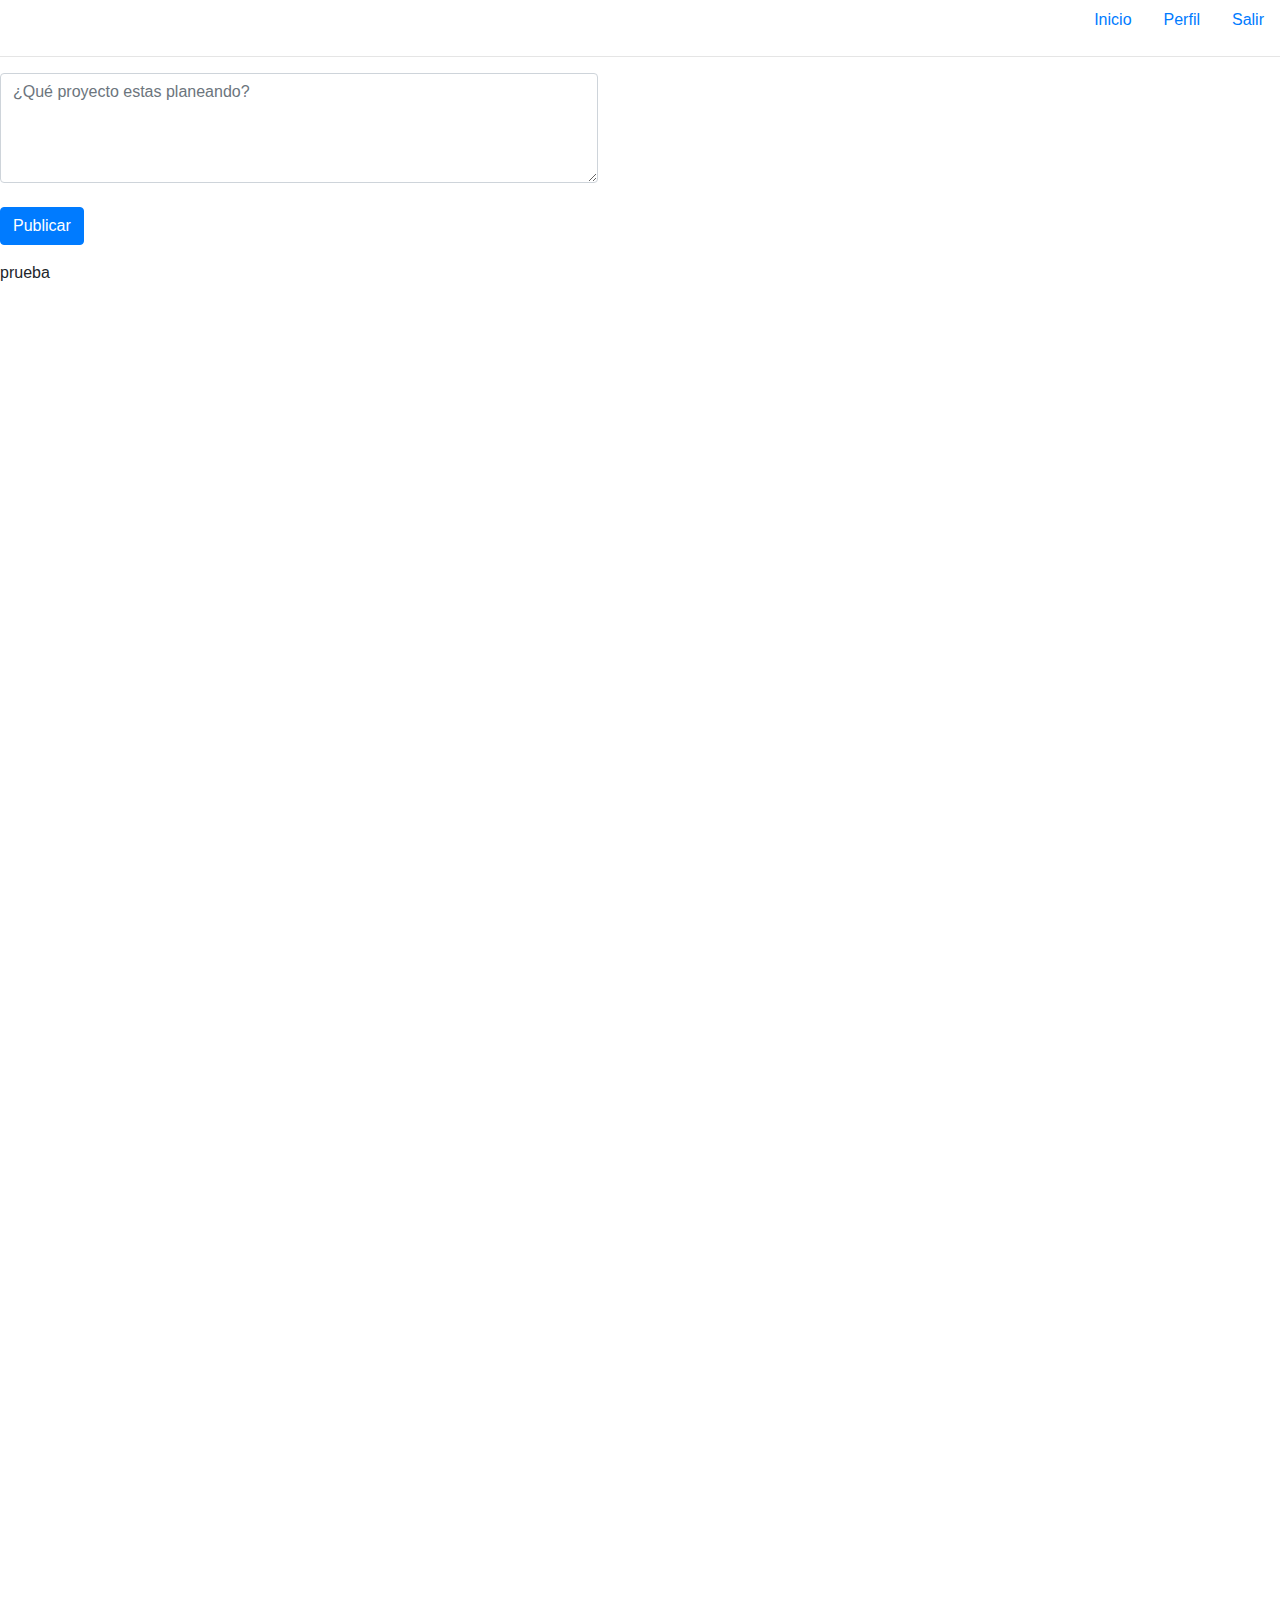
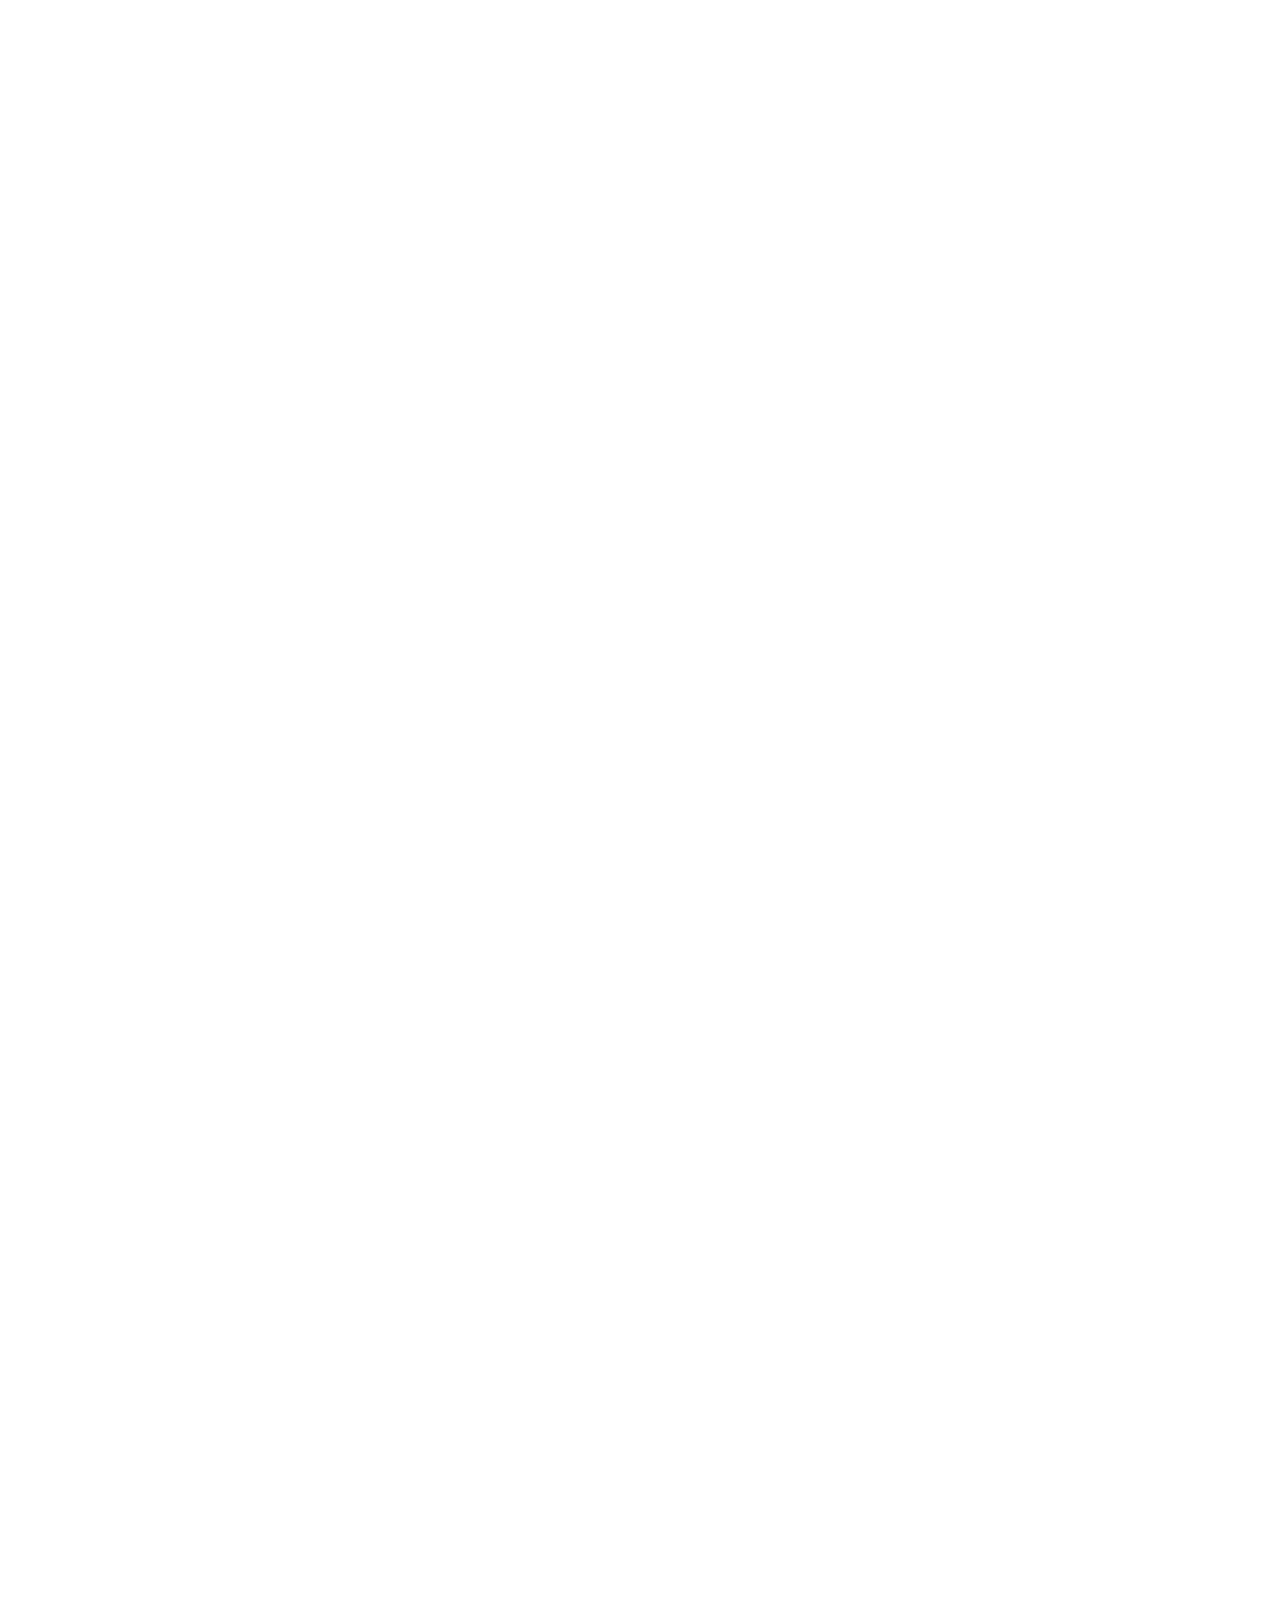
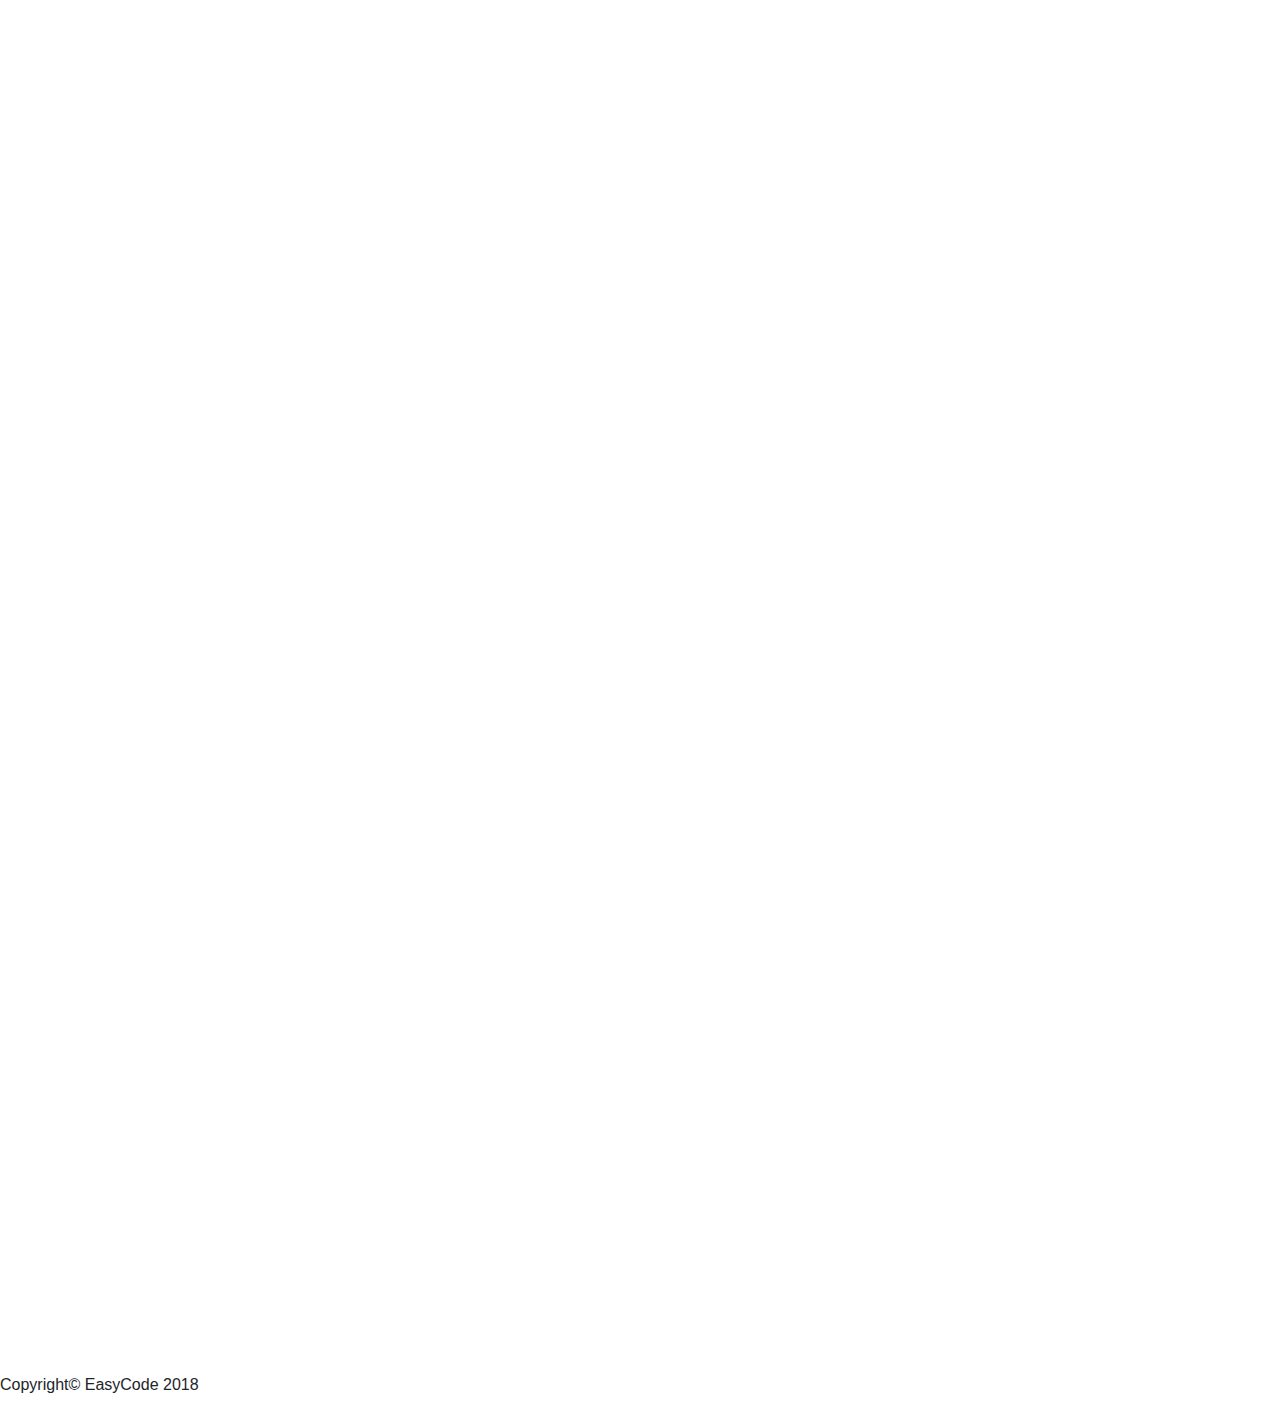
==== index.html @ a42682b4 "Se grego texto a seccion de subir fotos" ====
<html lang="en">
<head>
    <meta charset="UTF-8">
    <meta name="viewport" content="width=device-width, initial-scale=1.0">
    <meta http-equiv="X-UA-Compatible" content="ie=edge">
    <title>Easy Code</title>
    <link rel="stylesheet" href="https://use.fontawesome.com/releases/v5.1.0/css/all.css" integrity="sha384-lKuwvrZot6UHsBSfcMvOkWwlCMgc0TaWr+30HWe3a4ltaBwTZhyTEggF5tJv8tbt" crossorigin="anonymous">
    <link href="https://afeld.github.io/emoji-css/emoji.css" rel="stylesheet">
    <link rel="stylesheet" href="css/assets/bootstrap.min.css">
    <link rel="stylesheet" href="css/main.css">
</head>
<body>
    <!--Header - Navigation-->
    <header id="nav-header">
        <nav id="nav-bar">
            <ul class="nav justify-content-end">
                <li class="nav-item">
                    <a id="news-feed" class="nav-link active" href="#">Inicio</a>
                </li>
                <li class="nav-item">
                    <a id="profile" class="nav-link" href="#">Perfil</a>
                </li>
                <li class="nav-item">
                    <a class="nav-link" href="#">Salir</a>
                </li>
            </ul>
        </nav>
        <hr>
    </header>
    <!--Left Section-->
    <div class="container-fluid">
        <section id="left-section" class="row">
            <div class="list-group">
                <a href="#" class="list-group-item list-group-item-action active">Información</a>
                <a href="#" class="list-group-item list-group-item-action">Dapibus ac facilisis in</a>
                <a href="#" class="list-group-item list-group-item-action">Morbi leo risus</a>
                <a href="#" class="list-group-item list-group-item-action">Porta ac consectetur ac</a>
                <a href="#" class="list-group-item list-group-item-action disabled">Vestibulum at eros</a>
            </div>
        </section>
        <section id="profile-section" class="profile-info">
            <div class="profile-info">
                <img class="sofia-picture-profile" src="assets/images/chica1.png" alt="profile-section-picture">
                <h1>Sofia</h1>
                <div class="profile-info-user">
                    <!--SE VA A MODAFICAR - ACTUALIZAR ESTA INFORMACIÓN-->
                    <h5>Empresa:</h5>
                    <h5>Lenguajes de programación:</h5>
                </div>
            </div>
            <div id="following" class="container-following">
                <h3>Siguiendo</h3>
            </div>
            <div class="linkedin">
                <!--AQUI VA LA INFO ADICIONAL DE REDES SOCIALES-->
            </div>
            <div class="github">
                <!--AQUI VA LA INFO ADICIONAL DE REDES SOCIALES-->
            </div>
        </section>
    </div>
    <!--Rigth Section-->
    <div class="container-fluid">
        <section id="rigth-section" class="row">
            <div class="list-group">
                <a href="#" class="list-group-item list-group-item-action flex-column align-items-start active">
                    <div class="d-flex w-100 justify-content-between">
                        <h5 class="mb-1">A quién seguir</h5>
                    </div>
                </a>
                <a href="#" class="list-group-item list-group-item-action flex-column align-items-start">
                    <div class="d-flex w-100 justify-content-between">
                        <img class="profile follow-people" src="assets/images/lab-logo.png" alt="laboratoria-logo">
                        <h5 id="follow4" class="mb-1">Laboratoria</h5>
                        <small class="text-muted"><i class="conected fas fa-circle"></i></small>
                    </div>
                    <button id="btn-follow4" type="button" class="btn btn-primary btn-sm">Seguir</button>
                </a>
                <a id="container-follow1" href="#" class="list-group-item list-group-item-action flex-column align-items-start">
                    <div class="d-flex w-100 justify-content-between">
                        <img id="imgFollow1" class="profile follow-people" src="assets/images/ada.jpg" alt="ada-picture">
                        <h5 id="follow1" class="mb-1">Adalu Ramirez</h5>
                        <small class="text-muted"><i class="absent fas fa-circle"></i></small>
                    </div>
                    <button id="btn-follow1" type="button" class="btn btn-primary btn-sm">Seguir</button>
                </a>
                <a href="#" class="list-group-item list-group-item-action flex-column align-items-start">
                    <div class="d-flex w-100 justify-content-between">
                        <img class="profile follow-people" src="assets/images/luly.jpg" alt="luly-picture">
                        <h5 id="follow2" class="mb-1">Luly Atilano</h5>
                        <small class="text-muted"><i class="disconnected fas fa-circle"></i></small>
                    </div>
                    <button id="btn-follow2" type="button" class="btn btn-primary btn-sm">Seguir</button>
                </a>
                <a href="#" class="list-group-item list-group-item-action flex-column align-items-start">
                    <div class="d-flex w-100 justify-content-between">
                        <img class="profile follow-people" src="assets/images/lillys.jpg" alt="lillys-picture">
                        <h5 id="follow3" class="mb-1">Lillys Hernández</h5>
                        <small class="text-muted"><i class="conected fas fa-circle"></i></small>
                    </div>
                    <button id="btn-follow3" type="button" class="btn btn-primary btn-sm">Seguir</button>
                </a>
                <a href="#" class="list-group-item list-group-item-action flex-column align-items-start">
                    <div class="d-flex w-100 justify-content-between">
                        <img class="profile follow-people" src="assets/images/levhita-arias.png" alt="levitha-picture">
                        <h5 id="follow5" class="mb-1">Levhita Arias</h5>
                        <small class="text-muted"><i class="conected fas fa-circle"></i></small>
                    </div>
                    <button id="btn-follow5" type="button" class="btn btn-primary btn-sm">Seguir</button>
                </a>
            </div>
        </section>
    </div>
    <!--Main Section-->
    <div class="container-fluid">
        <main id="main-container" class="row">
            <section id="profile-section-content" class="profile-info">
                <div class="space-posts">
                    <form>
                        <div class="form-group">
                            <textarea class="form-control exampleFormControlTextarea" rows="4" cols="60" placeholder="¿Qué proyecto estas planeando?"></textarea>
                            <br>
                            <button id="publish2" type="button" class="btn btn-primary">Publicar</button>
                        </div>
                    </form>
                    <div id="download-picture">
                        <!--AQUI VA LA INFO DE CARGAR-PUBLICAR LA FOTO-->
                        <p>prueba</p>
                    </div>
                </div>
            </section>
            <section id="newsfeed-section" class="newsfeed-info">
                <!--Topics buttons-->
                <div class="topics">
                    <button type="button" class="btn btn-outline-primary">HTML</button>
                    <button type="button" class="btn btn-outline-secondary">CSS</button>
                    <button type="button" class="btn btn-outline-success">REACT</button>
                    <button type="button" class="btn btn-outline-warning">JAVASCRIPT</button>
                    <button type="button" class="btn btn-outline-info">JQUERY</button>
                    <button type="button" class="btn btn-outline-danger">MORE+</button>
                </div>
                <br>
                <form>
                    <div class="form-group">
                        <textarea class="form-control exampleFormControlTextarea" rows="4" cols="60" placeholder="¿Qué proyecto estas planeando?"></textarea>
                        <br>
                        <button id="publish" type="button" class="btn btn-primary" >Publicar</button>
                    </div>
                </form>
                <!--Posts Section--><!--
                <div class="card">
                    <div class="card-body">
                        <p>Text</p>
                        <a href="#"><i class="fas fa-heart"></i></a>
                        <a href="#"><i class="far fa-trash-alt"></i></a>
                    </div>
                </div>-->
                <div id="postLaboratoria2" class="card">
                    <div class="card-body">
                        <h4><img class="profile follow-people" src="assets/images/lab-logo.png" alt="laboratoria-logo">Laboratoria</h4>
                        <p>We’re proud to launch our JavaScript Fellowship Program. An amazing opportunity for javascript engineers who want to improve the world. Come join our team in Latin America. Please help us spread the word! <a href="http://laboratoria.la/trabaja-con-nosotros/articulo/javascript-fellowship-program-laboratoria" target="_blank">https://goo.gl/KDih4j</a></p>
                        <img class="lab-picture" src="assets/images/lab1.png" alt="lab-image">
                        <a href="https://github.com/Laboratoria" target="_blank"><i class="fab fa-github"></i></a>
                        <a href="#"><i class="fas fa-heart"></i></a>
                        <button type="button" class="btn btn-outline-primary btn-sm">Comentar</button>
                    </div>
                </div>
                <div id="postAda" class="card">
                    <div class="card-body">
                        <h4><img id="imgFollow1" class="profile follow-people" src="assets/images/ada.jpg" alt="ada-picture">Adalu Ramirez</h4>
                        <p>Estoy aprendiendo sobre Python, ¿alguna recomendación?<i class="em em-thinking_face"></i></p>
                        <a href="https://github.com/adaramirez" target="_blank"><i class="fab fa-github"></i></a>
                        <a href="#"><i class="fas fa-heart"></i></a>
                        <button type="button" class="btn btn-outline-primary btn-sm">Comentar</button>
                    </div>
                </div>
                <div id="postLaboratoria" class="card">
                    <div class="card-body">
                        <h4><img class="profile follow-people" src="assets/images/lab-logo.png" alt="laboratoria-logo">Laboratoria</h4>
                        <p>¿Por qué aprender a programar?<i class="em em-grinning_face_with_star_eyes"></i></p>
                        <iframe width="100%" height="315" src="https://www.youtube.com/embed/VKo_lyvsZLg" frameborder="0" allow="autoplay; encrypted-media" allowfullscreen></iframe>
                        <a href="https://github.com/Laboratoria" target="_blank"><i class="fab fa-github"></i></a>
                        <a href="#"><i class="fas fa-heart"></i></a>
                        <button type="button" class="btn btn-outline-primary btn-sm">Comentar</button>
                    </div>
                </div>
                <div id="postLevitha" class="card">
                    <div class="card-body">
                        <h4><img class="profile follow-people" src="assets/images/levhita-arias.png" alt="levitha-picture">Levhita Arias</h4>
                        <img class="pic-meme" src="assets/images/meme.jpeg" alt="meme">
                        <a href="https://github.com/levhita" target="_blank"><i class="fab fa-github"></i></a>
                        <a href="#"><i class="fas fa-heart"></i></a>
                        <button type="button" class="btn btn-outline-primary btn-sm">Comentar</button>
                    </div>
                </div>
            </section>
        </main>
    </div>
    <!--Footer-->
    <div class="container-fluid">
        <footer id="footer-container" class="row">
            <p class="copyright">Copyright© EasyCode 2018</p>
        </footer>
    </div>
    <!-- jQuery first, then Popper.js, then Bootstrap JS -->
    <script src="https://code.jquery.com/jquery-3.3.1.slim.min.js" integrity="sha384-q8i/X+965DzO0rT7abK41JStQIAqVgRVzpbzo5smXKp4YfRvH+8abtTE1Pi6jizo"
        crossorigin="anonymous"></script>
    <script src="js/assets/bootstrap.min.js"></script>
    <script src="js/app.js"></script>
</body>
</html>
---- css/main.css ----
/*General*/

body {

}

i {
    padding: 10px;
}



/*Navigation*/

/*Left Section*/

#left-section {
    float: left;
    width: 25%;
    display: none;
}

/*Right Section*/

#rigth-section {
    float: right;
    width: 25%;
    display: none;
}

i.conected {
    color: #3BE953;
}

i.absent {
    color: #E9E63B;
}

i.disconnected {
    color: #B8B8B3;
}

i.confirm-conected {
    color: #E9E63B;
}


/*Main Section*/

#main-container {
    height: 500vh;
}

img.profile {
    width: 50px;
    height: 50px;
    padding: 5px;
    border-radius: 50%;
}

/*Profile Section*/

#profile-section {
    display: none;
}

/*News Feed Section*/

#newsfeed-section {
    display: none;
    margin-left: 5%;
}

#postAda {
    display: none;
}

#postLaboratoria {
    display: none;
}

#postLevitha {
    display: none;
}

img.pic-meme {
    height: 430px;
    width: 100%;
}

/*Footer*/
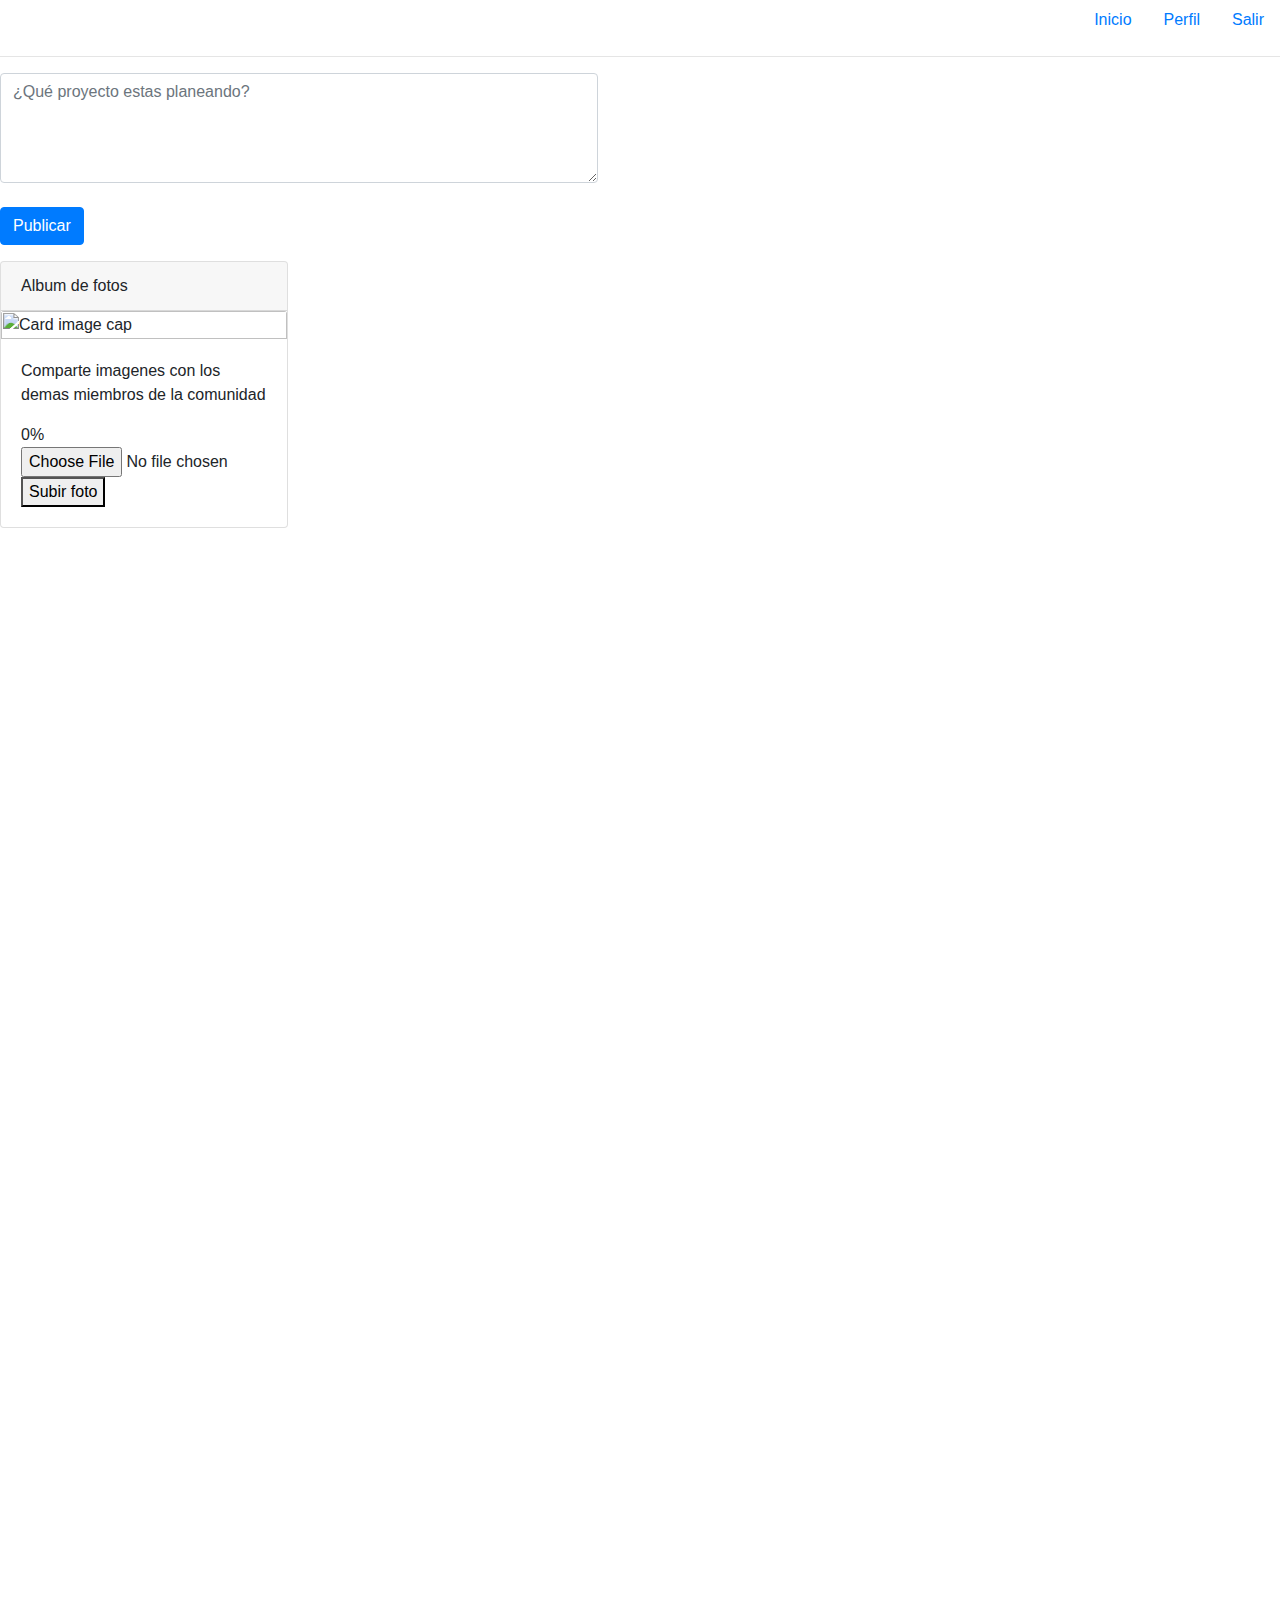
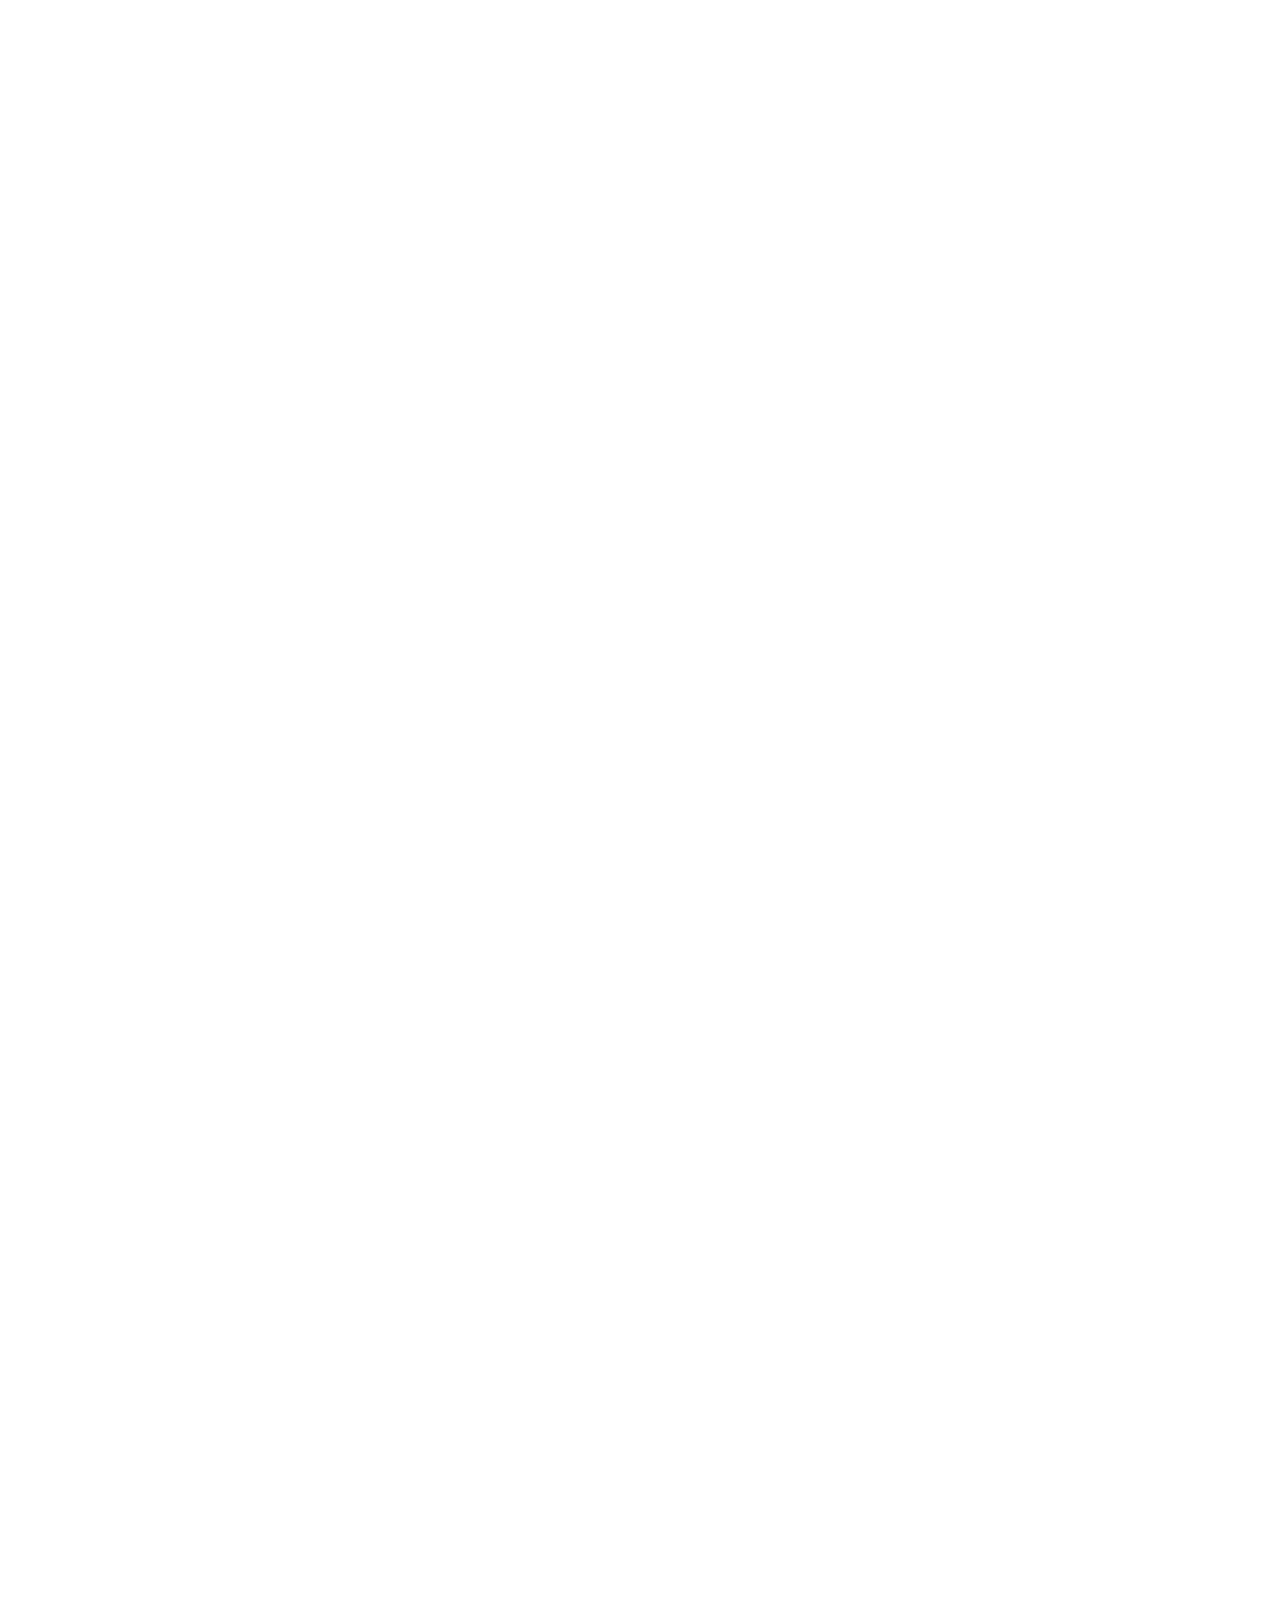
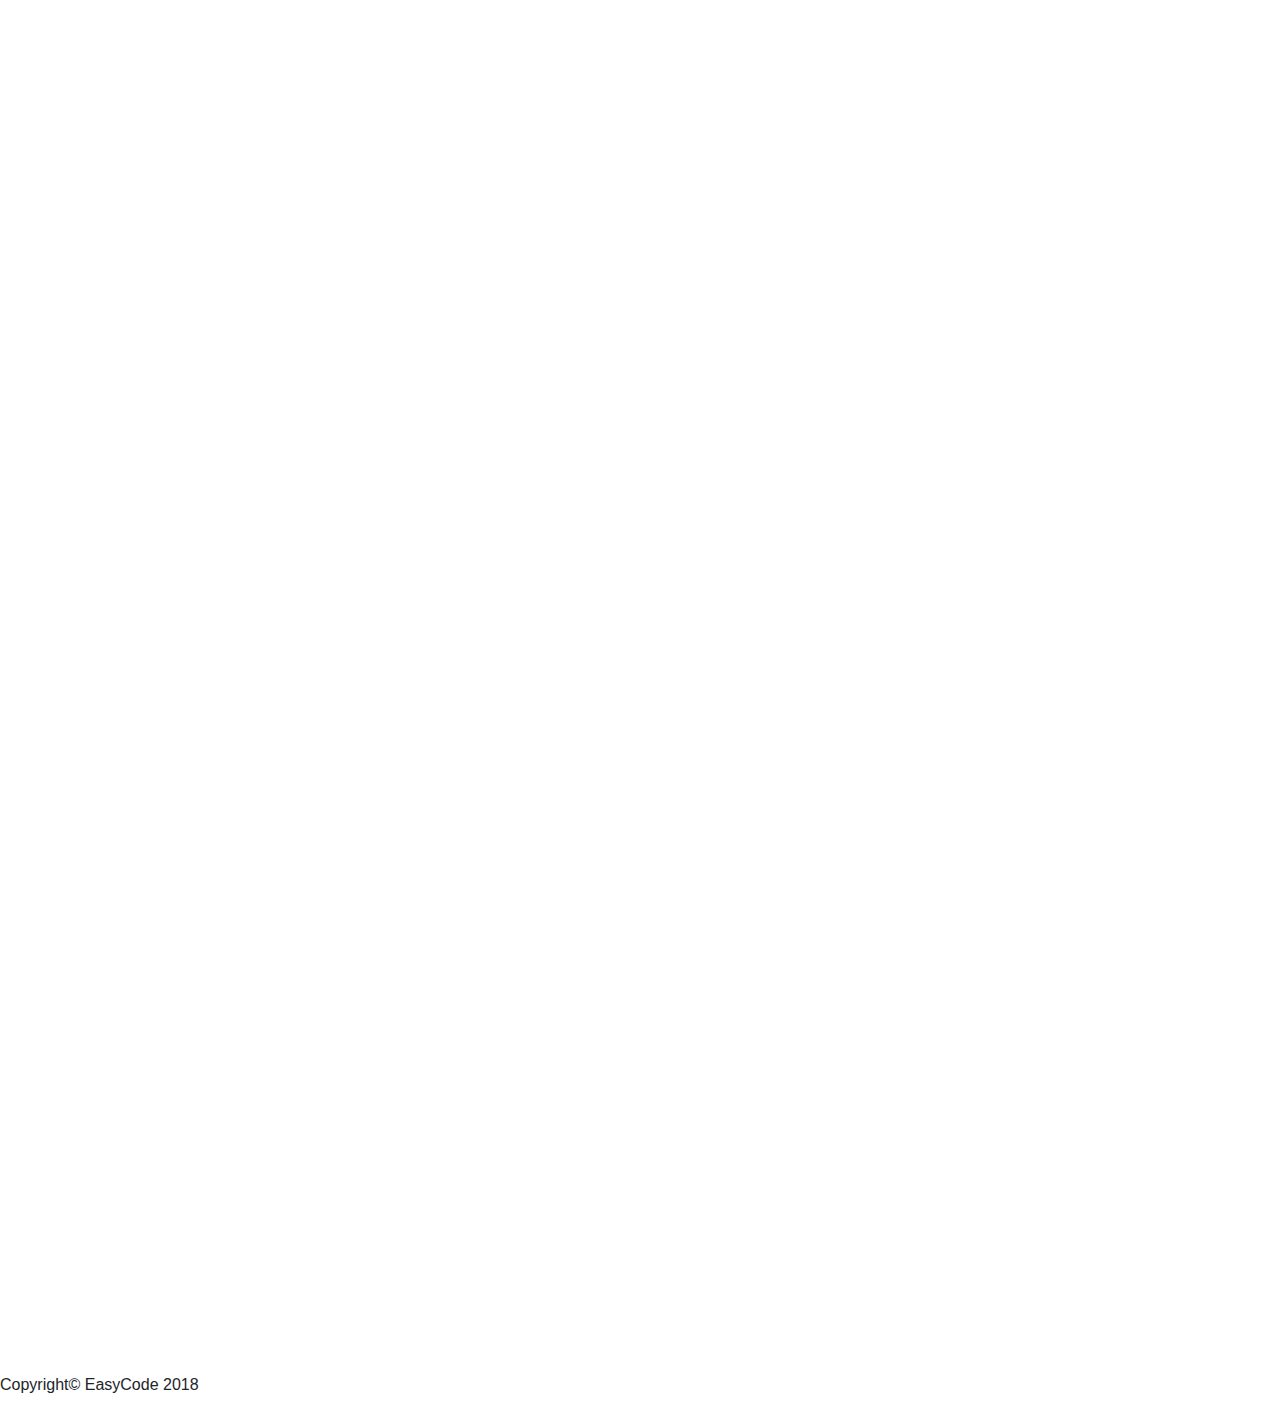
==== commit 0d05a894: "Se arreglaron links de imagenes" ====
--- a/index.html
+++ b/index.html
@@ -4,6 +4,7 @@
     <meta name="viewport" content="width=device-width, initial-scale=1.0">
     <meta http-equiv="X-UA-Compatible" content="ie=edge">
     <title>Easy Code</title>
+    <link rel="icon" href="assets/images/logo.png"></link>
     <link rel="stylesheet" href="https://use.fontawesome.com/releases/v5.1.0/css/all.css" integrity="sha384-lKuwvrZot6UHsBSfcMvOkWwlCMgc0TaWr+30HWe3a4ltaBwTZhyTEggF5tJv8tbt" crossorigin="anonymous">
     <link href="https://afeld.github.io/emoji-css/emoji.css" rel="stylesheet">
     <link rel="stylesheet" href="css/assets/bootstrap.min.css">
@@ -40,22 +41,30 @@
         </section>
         <section id="profile-section" class="profile-info">
             <div class="profile-info">
-                <img class="sofia-picture-profile" src="assets/images/chica1.png" alt="profile-section-picture">
+                <img id="sofia" class="sofia-picture-profile" src="assets/images/chica1.png" alt="profile-section-picture">
                 <h1>Sofia</h1>
                 <div class="profile-info-user">
-                    <!--SE VA A MODAFICAR - ACTUALIZAR ESTA INFORMACIÓN-->
-                    <h5>Empresa:</h5>
-                    <h5>Lenguajes de programación:</h5>
+                    <div id="profileBadges">
+                      <img src="assets/images/badge1.png" alt="Badge">
+                      <img src="assets/images/badge2.png" alt="Badge">
+                      <img src="assets/images/badge4.png" alt="Badge">
+                    </div>
+                    <p><img id="jobLogo" src="assets/images/laboratoria.jpg" alt="">  Estudiante</p>
+                    <div id="userLanguages">
+                      <h5>Lenguajes de programación:</h5>
+                      <img src="assets/images/apps.png" alt="React">
+                      <img src="assets/images/css.png" alt="CSS">
+                      <img src="assets/images/html.png" alt="HTML">
+                      <img src="assets/images/js.png" alt="JS">
+                    </div>
                 </div>
             </div>
             <div id="following" class="container-following">
                 <h3>Siguiendo</h3>
             </div>
-            <div class="linkedin">
-                <!--AQUI VA LA INFO ADICIONAL DE REDES SOCIALES-->
-            </div>
-            <div class="github">
-                <!--AQUI VA LA INFO ADICIONAL DE REDES SOCIALES-->
+            <div id="redesUsuario" class="linkedin">
+                <a href=""><img src="assets/images/linkedin.png" alt="Linkedin"></a>
+                <a href=""><img src="assets/images/github.png" alt="Redsocial"></a>
             </div>
         </section>
     </div>
@@ -125,7 +134,19 @@
                     </form>
                     <div id="download-picture">
                         <!--AQUI VA LA INFO DE CARGAR-PUBLICAR LA FOTO-->
-                        <p>prueba</p>
+                        <div class="card" style="width: 18rem;">
+                            <div class="card-header">Album de fotos</div>
+                            <img id="albumCover" class="card-img-top" src="assets/images/albumCover.png" alt="Card image cap">
+                            <div class="card-body">
+                              <p class="card-text">Comparte imagenes con los demas miembros de la comunidad</p>
+                            <div id="myProgress">
+                              <div id="statusBar">0%</div>
+                            </div>
+                             <input type="file" value="upload" id="fileButton"/>
+                             <br>
+                             <button onclick="move()">Subir foto</button>
+                            </div>
+                        </div>
                     </div>
                 </div>
             </section>
@@ -203,6 +224,7 @@
         </footer>
     </div>
     <!-- jQuery first, then Popper.js, then Bootstrap JS -->
+    <script src="https://www.gstatic.com/firebasejs/5.1.0/firebase.js"></script>
     <script src="https://code.jquery.com/jquery-3.3.1.slim.min.js" integrity="sha384-q8i/X+965DzO0rT7abK41JStQIAqVgRVzpbzo5smXKp4YfRvH+8abtTE1Pi6jizo"
         crossorigin="anonymous"></script>
     <script src="js/assets/bootstrap.min.js"></script>
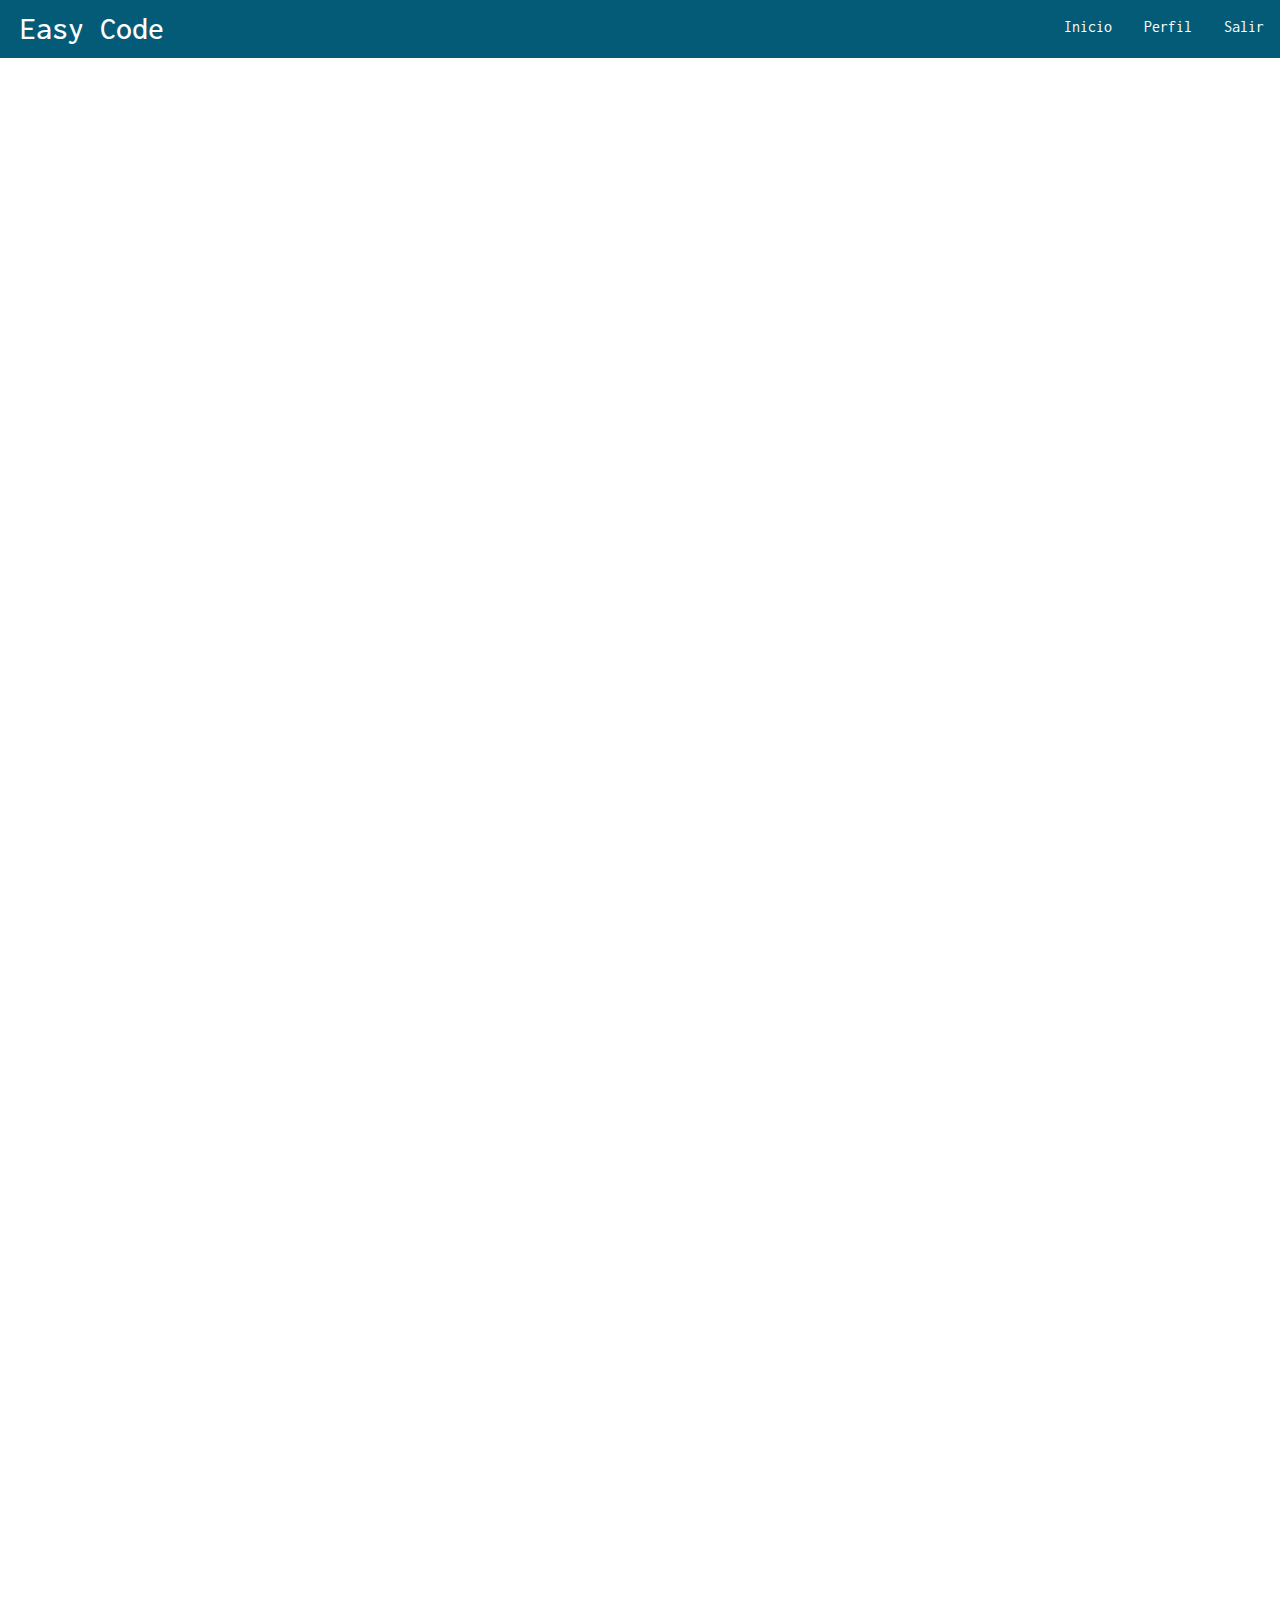
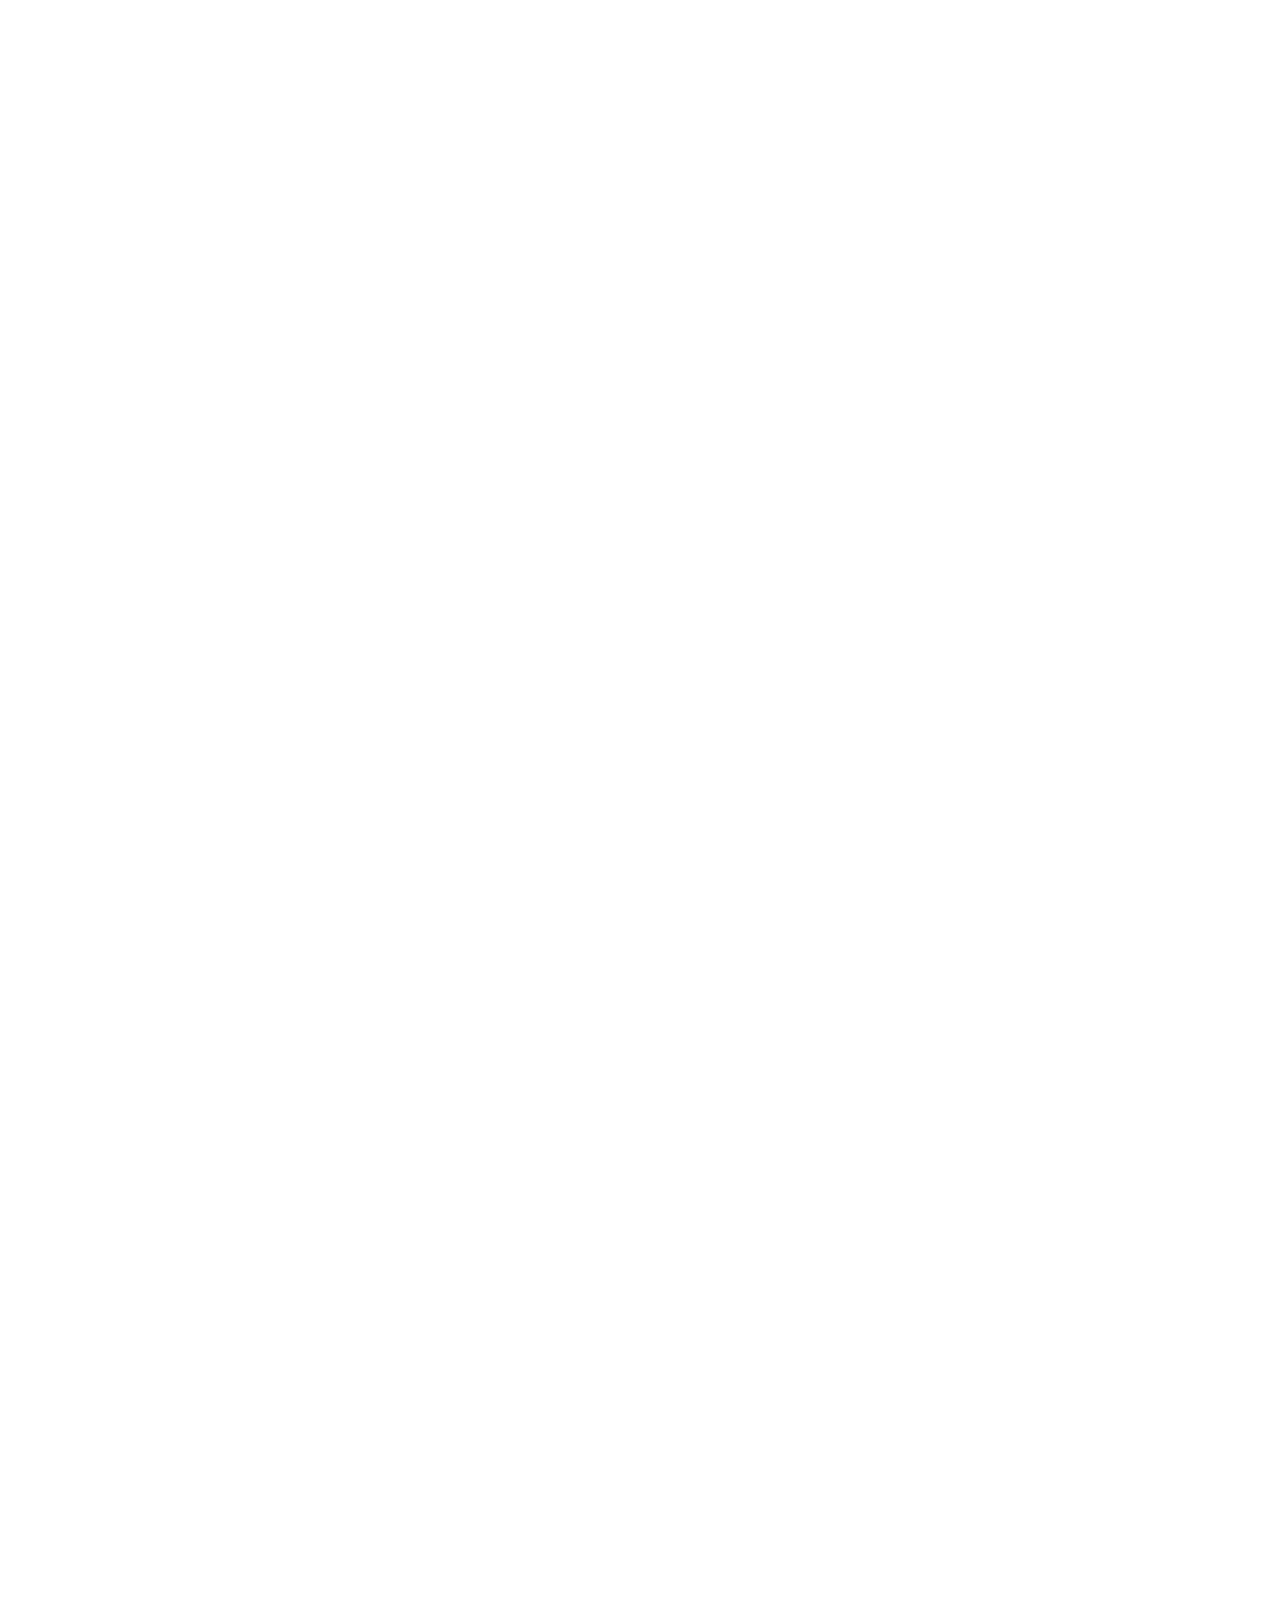
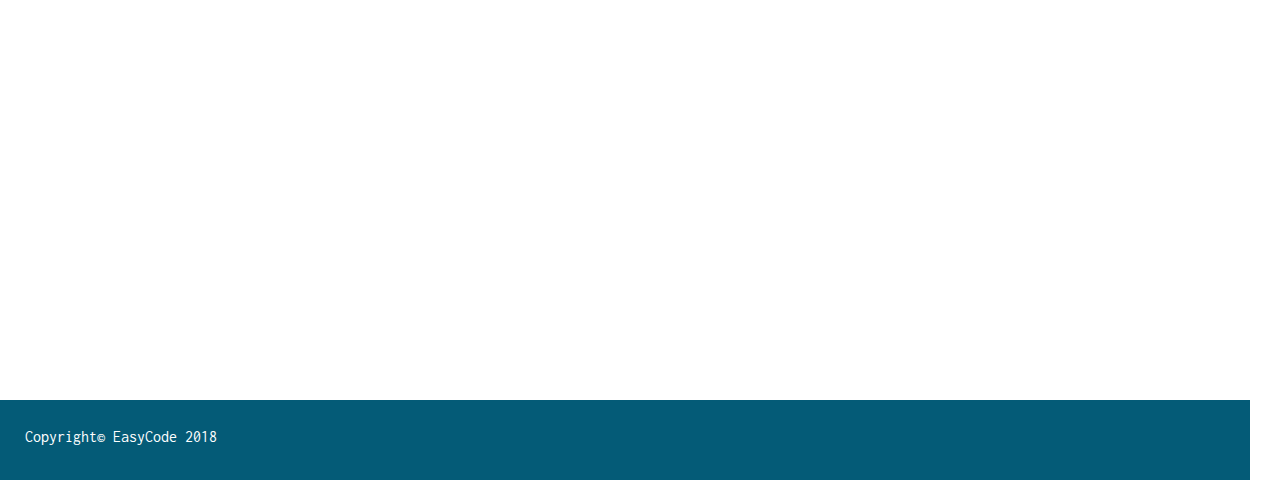
==== commit 53b8484b: "Se agregan elementos a newfeed, se hace mobile friendly y se modifican detalles de diseño" ====
--- a/index.html
+++ b/index.html
@@ -5,6 +5,7 @@
     <meta http-equiv="X-UA-Compatible" content="ie=edge">
     <title>Easy Code</title>
     <link rel="icon" href="assets/images/logo.png"></link>
+    <link href="https://fonts.googleapis.com/css?family=Inconsolata" rel="stylesheet">
     <link rel="stylesheet" href="https://use.fontawesome.com/releases/v5.1.0/css/all.css" integrity="sha384-lKuwvrZot6UHsBSfcMvOkWwlCMgc0TaWr+30HWe3a4ltaBwTZhyTEggF5tJv8tbt" crossorigin="anonymous">
     <link href="https://afeld.github.io/emoji-css/emoji.css" rel="stylesheet">
     <link rel="stylesheet" href="css/assets/bootstrap.min.css">
@@ -14,6 +15,10 @@
     <!--Header - Navigation-->
     <header id="nav-header">
         <nav id="nav-bar">
+            <a class="name-brand navbar-brand" href="#">
+                <h2 id="title-brand">Easy Code</h2>
+                <i class="burger-menu fas fa-bars"></i>
+            </a>
             <ul class="nav justify-content-end">
                 <li class="nav-item">
                     <a id="news-feed" class="nav-link active" href="#">Inicio</a>
@@ -22,46 +27,47 @@
                     <a id="profile" class="nav-link" href="#">Perfil</a>
                 </li>
                 <li class="nav-item">
-                    <a class="nav-link" href="#">Salir</a>
+                    <a id="logout"class="nav-link" href="#">Salir</a>
                 </li>
             </ul>
         </nav>
-        <hr>
     </header>
     <!--Left Section-->
     <div class="container-fluid">
         <section id="left-section" class="row">
-            <div class="list-group">
-                <a href="#" class="list-group-item list-group-item-action active">Información</a>
-                <a href="#" class="list-group-item list-group-item-action">Dapibus ac facilisis in</a>
-                <a href="#" class="list-group-item list-group-item-action">Morbi leo risus</a>
-                <a href="#" class="list-group-item list-group-item-action">Porta ac consectetur ac</a>
-                <a href="#" class="list-group-item list-group-item-action disabled">Vestibulum at eros</a>
+            <div class="col-sm-12 col-md-12 list-group">
+                <a href="#" id="interesting-info" class="direct-access list-group-item list-group-item-action active">Accesos directos</a>
+                <a href="https://stackoverflow.com/" class="direct-access list-group-item list-group-item-action" target="_blank"><img class="profile follow-people" src="assets/images/stacko.png" alt="stackoverflow-logo">Stack Overflow</a>
+                <a href="https://platzi.com/" class="direct-access list-group-item list-group-item-action" target="_blank"><img class="profile follow-people" src="assets/images/platzi.png" alt="platzi-logo">Platzi</a>
+                <a href="https://www.freecodecamp.org/" class="direct-access list-group-item list-group-item-action" target="_blank"><img class="profile follow-people" src="assets/images/freecodecamp.jpg" alt="freecodecamp-logo">Free Code Camp</a>
+                <a href="https://www.codecademy.com/es" class="direct-access list-group-item list-group-item-action" target="_blank"><img class="profile follow-people" src="assets/images/codeacademy.jpg" alt="codecademy-logo">Codecademy</a>
             </div>
         </section>
         <section id="profile-section" class="profile-info">
-            <div class="profile-info">
+            <div class="cont-info profile-info">
                 <img id="sofia" class="sofia-picture-profile" src="assets/images/chica1.png" alt="profile-section-picture">
                 <h1>Sofia</h1>
                 <div class="profile-info-user">
                     <div id="profileBadges">
-                      <img src="assets/images/badge1.png" alt="Badge">
-                      <img src="assets/images/badge2.png" alt="Badge">
-                      <img src="assets/images/badge4.png" alt="Badge">
+                        <img src="assets/images/badge1.png" alt="Badge">
+                        <img src="assets/images/badge2.png" alt="Badge">
+                        <img src="assets/images/badge4.png" alt="Badge">
                     </div>
                     <p><img id="jobLogo" src="assets/images/laboratoria.jpg" alt="">  Estudiante</p>
-                    <div id="userLanguages">
-                      <h5>Lenguajes de programación:</h5>
-                      <img src="assets/images/apps.png" alt="React">
-                      <img src="assets/images/css.png" alt="CSS">
-                      <img src="assets/images/html.png" alt="HTML">
-                      <img src="assets/images/js.png" alt="JS">
-                    </div>
                 </div>
             </div>
             <div id="following" class="container-following">
-                <h3>Siguiendo</h3>
-            </div>
+                <h3 class="followingTo">Siguiendo</h3>
+            </div>
+            <div id="userLanguages">
+                <hr>
+                <h5 class="programming-languages">Lenguajes de programación:</h5>
+                <img src="assets/images/apps.png" alt="React">
+                <img src="assets/images/css.png" alt="CSS">
+                <img src="assets/images/html.png" alt="HTML">
+                <img src="assets/images/js.png" alt="JS">
+            </div>
+            <br>
             <div id="redesUsuario" class="linkedin">
                 <a href=""><img src="assets/images/linkedin.png" alt="Linkedin"></a>
                 <a href=""><img src="assets/images/github.png" alt="Redsocial"></a>
@@ -70,9 +76,9 @@
     </div>
     <!--Rigth Section-->
     <div class="container-fluid">
-        <section id="rigth-section" class="row">
-            <div class="list-group">
-                <a href="#" class="list-group-item list-group-item-action flex-column align-items-start active">
+        <section id="rigth-section" class="col-sm-12 row">
+            <div class="col-sm-12 col-md-12 list-group">
+                <a id="who-follow" href="#" class="list-group-item list-group-item-action flex-column align-items-start active">
                     <div class="d-flex w-100 justify-content-between">
                         <h5 class="mb-1">A quién seguir</h5>
                     </div>
@@ -117,6 +123,26 @@
                     </div>
                     <button id="btn-follow5" type="button" class="btn btn-primary btn-sm">Seguir</button>
                 </a>
+            </div>
+        </section>
+        <!--Download Picture Section-->
+        <section id="images-right">
+            <div id="download-picture">
+                <div class="card" style="width: 18rem;">
+                    <div class="card-header">Album de fotos</div>
+                    <div id="repl-img">
+                        <img id="albumCover" class="card-img-top" src="assets/images/albumCover.png" alt="Card image cap">
+                    </div>
+                    <div class="card-body">
+                        <p class="card-text">¡Comparte imagenes con los miembros de la comunidad!</p>
+                    <div id="myProgress">
+                        <div id="statusBar">0%</div>
+                    </div>
+                    <input class="small-letter"type="file" value="upload" id="fileButton"/>
+                    <br>
+                    <button id="upload-picture" onclick="move()">Subir foto</button>
+                    </div>
+                </div>
             </div>
         </section>
     </div>
@@ -132,26 +158,10 @@
                             <button id="publish2" type="button" class="btn btn-primary">Publicar</button>
                         </div>
                     </form>
-                    <div id="download-picture">
-                        <!--AQUI VA LA INFO DE CARGAR-PUBLICAR LA FOTO-->
-                        <div class="card" style="width: 18rem;">
-                            <div class="card-header">Album de fotos</div>
-                            <img id="albumCover" class="card-img-top" src="assets/images/albumCover.png" alt="Card image cap">
-                            <div class="card-body">
-                              <p class="card-text">Comparte imagenes con los demas miembros de la comunidad</p>
-                            <div id="myProgress">
-                              <div id="statusBar">0%</div>
-                            </div>
-                             <input type="file" value="upload" id="fileButton"/>
-                             <br>
-                             <button onclick="move()">Subir foto</button>
-                            </div>
-                        </div>
-                    </div>
                 </div>
             </section>
-            <section id="newsfeed-section" class="newsfeed-info">
-                <!--Topics buttons-->
+            <section id="newsfeed-section" class="col-sm-12 col-md-12 newsfeed-info">
+            <!--Topics buttons-->
                 <div class="topics">
                     <button type="button" class="btn btn-outline-primary">HTML</button>
                     <button type="button" class="btn btn-outline-secondary">CSS</button>
@@ -161,7 +171,7 @@
                     <button type="button" class="btn btn-outline-danger">MORE+</button>
                 </div>
                 <br>
-                <form>
+                <form id="first-textarea">
                     <div class="form-group">
                         <textarea class="form-control exampleFormControlTextarea" rows="4" cols="60" placeholder="¿Qué proyecto estas planeando?"></textarea>
                         <br>
@@ -230,4 +240,4 @@
     <script src="js/assets/bootstrap.min.js"></script>
     <script src="js/app.js"></script>
 </body>
-</html>
+</html>--- a/css/main.css
+++ b/css/main.css
@@ -1,28 +1,101 @@
 /*General*/
 
 body {
-
+    margin: 0;
+    font-family: 'Inconsolata', monospace;
 }
 
 i {
     padding: 10px;
 }
 
-
+#who-follow, #interesting-info {
+    background-color: #e0e0e0;
+    color:  black;
+    border: #e0e0e0;
+}
 
 /*Navigation*/
-
+#nav-header {
+    position: fixed;
+    width: 100%;
+    z-index: 15;
+    background-color: #045B77;
+    color: white;
+}
+
+#news-feed, #profile, #logout {
+    color: white;
+    padding-top: 15px;
+}
+
+#title-brand {
+    color: white;
+    padding: 10px;
+    margin: 0;
+}
+
+.name-brand {
+    padding: 0;
+    margin: 0;
+    float: left;
+    margin-left: 10px;
+}
+
+i.burger-menu {
+    display: none;
+    color: white;
+}
 /*Left Section*/
 
-#left-section {
+#left-section, #profile-section {
+    margin-top: 80px;
     float: left;
     width: 25%;
     display: none;
 }
 
+#profile-section {
+    margin-left: 40px;
+}
+
+img.ada-picture-profile {
+    width: 130px;
+    height: 130px;
+    border-radius: 50%;
+}
+
+.cont-info {
+    border-bottom: 1px solid grey;
+    padding: 0;
+}
+
+#profileBadges {
+    padding-top: 10px;
+    padding-bottom: 20px;
+}
+
+h3.followingTo {
+    padding: 10px;
+}
+
+h5.programming-languages {
+    padding: 15px;
+}
+
+hr {
+    background-color: grey;
+}
+
+#redesUsuario {
+    border-top: 10px;
+}
+
+
 /*Right Section*/
 
-#rigth-section {
+#rigth-section, #images-right {
+    margin-top: 85px;
     float: right;
     width: 25%;
     display: none;
@@ -44,24 +117,102 @@
     color: #E9E63B;
 }
 
+#btn-follow1, #btn-follow2, #btn-follow3, #btn-follow4, #btn-follow5 {
+    background-color: #2DBEBB;
+    color: white;
+    border: #2DBEBB;
+}
+
+.small-letter {
+    font-size: 12px;
+}
+
+#rigth-section {
+    z-index: 7;
+}
+
+
 
 /*Main Section*/
 
 #main-container {
-    height: 500vh;
-}
-
-img.profile {
+    position: relative;
+    top: 85px;
+    height: 400vh;
+}
+
+img.profile, img.sofia2 {
     width: 50px;
     height: 50px;
     padding: 5px;
     border-radius: 50%;
 }
 
+#publish2, #publish {
+    background-color: #2DBEBB;
+    color: white;
+    border: #2DBEBB;
+}
+
+#first-textarea {
+    z-index: -1;
+}
+
+div.btn-direct-access {
+    display: none;
+}
+
 /*Profile Section*/
 
-#profile-section {
-    display: none;
+#profile-section, #profile-section-content {
+    display: none;
+}
+
+#profile-section-content {
+    padding: 15px;
+}
+
+#sofia {
+    border-radius: 50%;
+}
+
+#profileBadges img {
+    width: 20%;
+}
+
+#jobLogo {
+    width: 13%;
+    border-radius: 50%;
+}
+
+#userLanguages img {
+    width: 15%;
+    border-radius: 50%;
+}
+
+#redesUsuario a  img {
+    width: 15%;
+}
+
+
+/*Upload Pictures*/
+
+#albumCover {
+    position: relative;
+}
+
+#myProgress {
+    width: 100%;
+    background-color: #ddd;
+}
+
+#statusBar {
+    width: 10%;
+    height: 30px;
+    background-color: #4CAF50;
+    text-align: center;
+    line-height: 30px;
+    color: white;
 }
 
 /*News Feed Section*/
@@ -79,13 +230,62 @@
     display: none;
 }
 
+#postLaboratoria2 {
+    display: none;
+}
+
 #postLevitha {
     display: none;
 }
 
-img.pic-meme {
-    height: 430px;
+img.pic-meme, img.lab-picture {
+    height: 300px;
     width: 100%;
 }
 
 /*Footer*/
+
+footer {
+    width: 100%;
+    height: 80px;
+    background-color: #045B77;
+    color: white;
+}
+
+p.copyright {
+    padding: 25px;
+    align-content: center;
+}
+
+/* Media Query */
+
+@media screen and (min-width:320px ) and (max-width:576px){
+    h2#title-brand {
+        display: none;
+    }
+
+    i.burger-menu {
+        display: block;
+    }
+
+    #rigth-section {
+        position: absolute;
+        top: 55%;
+        left: 24%;
+        width: 80%;
+        z-index: 5;
+    }
+
+    section#images-right {
+        position: absolute;
+        top: 140%;
+        left: 2%;
+        width: 80%;
+        z-index: 3;
+    }
+
+    section#profile-section-content {
+        margin-left: 15px;
+    }
+
+}
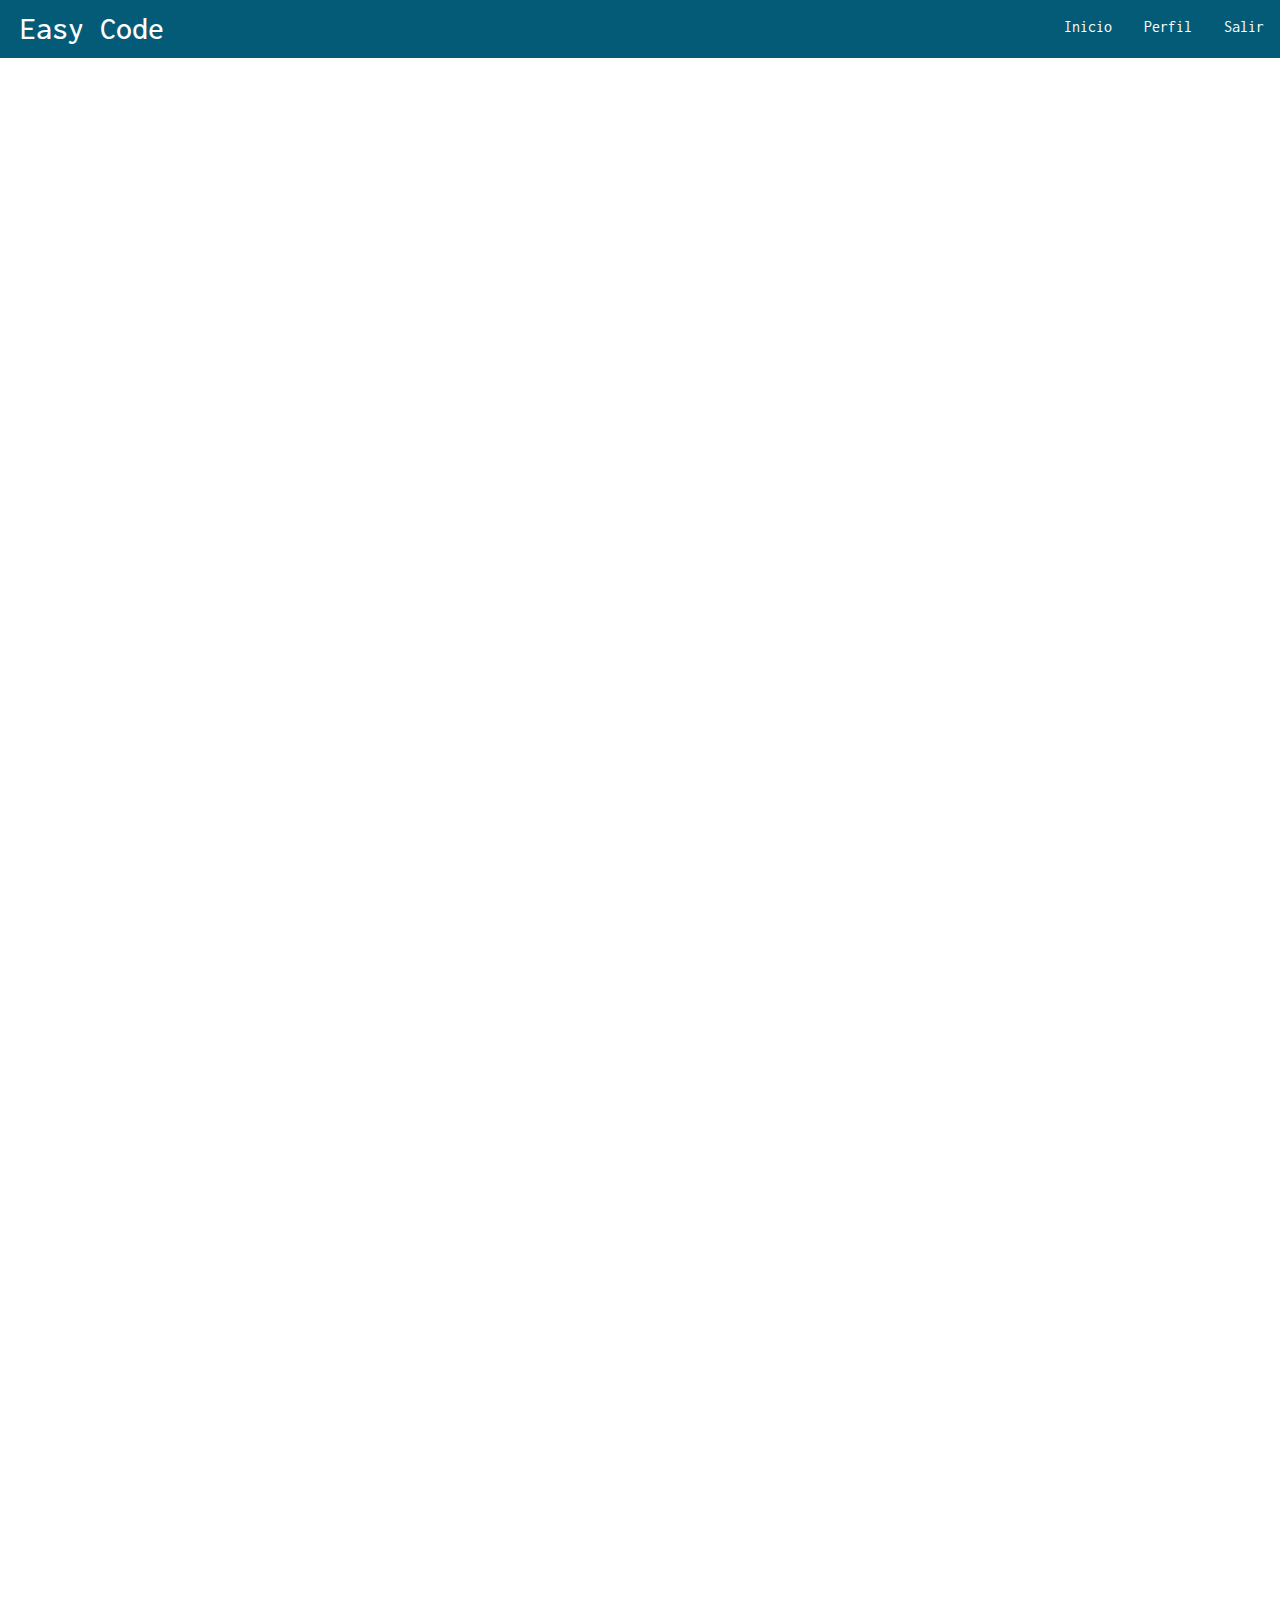
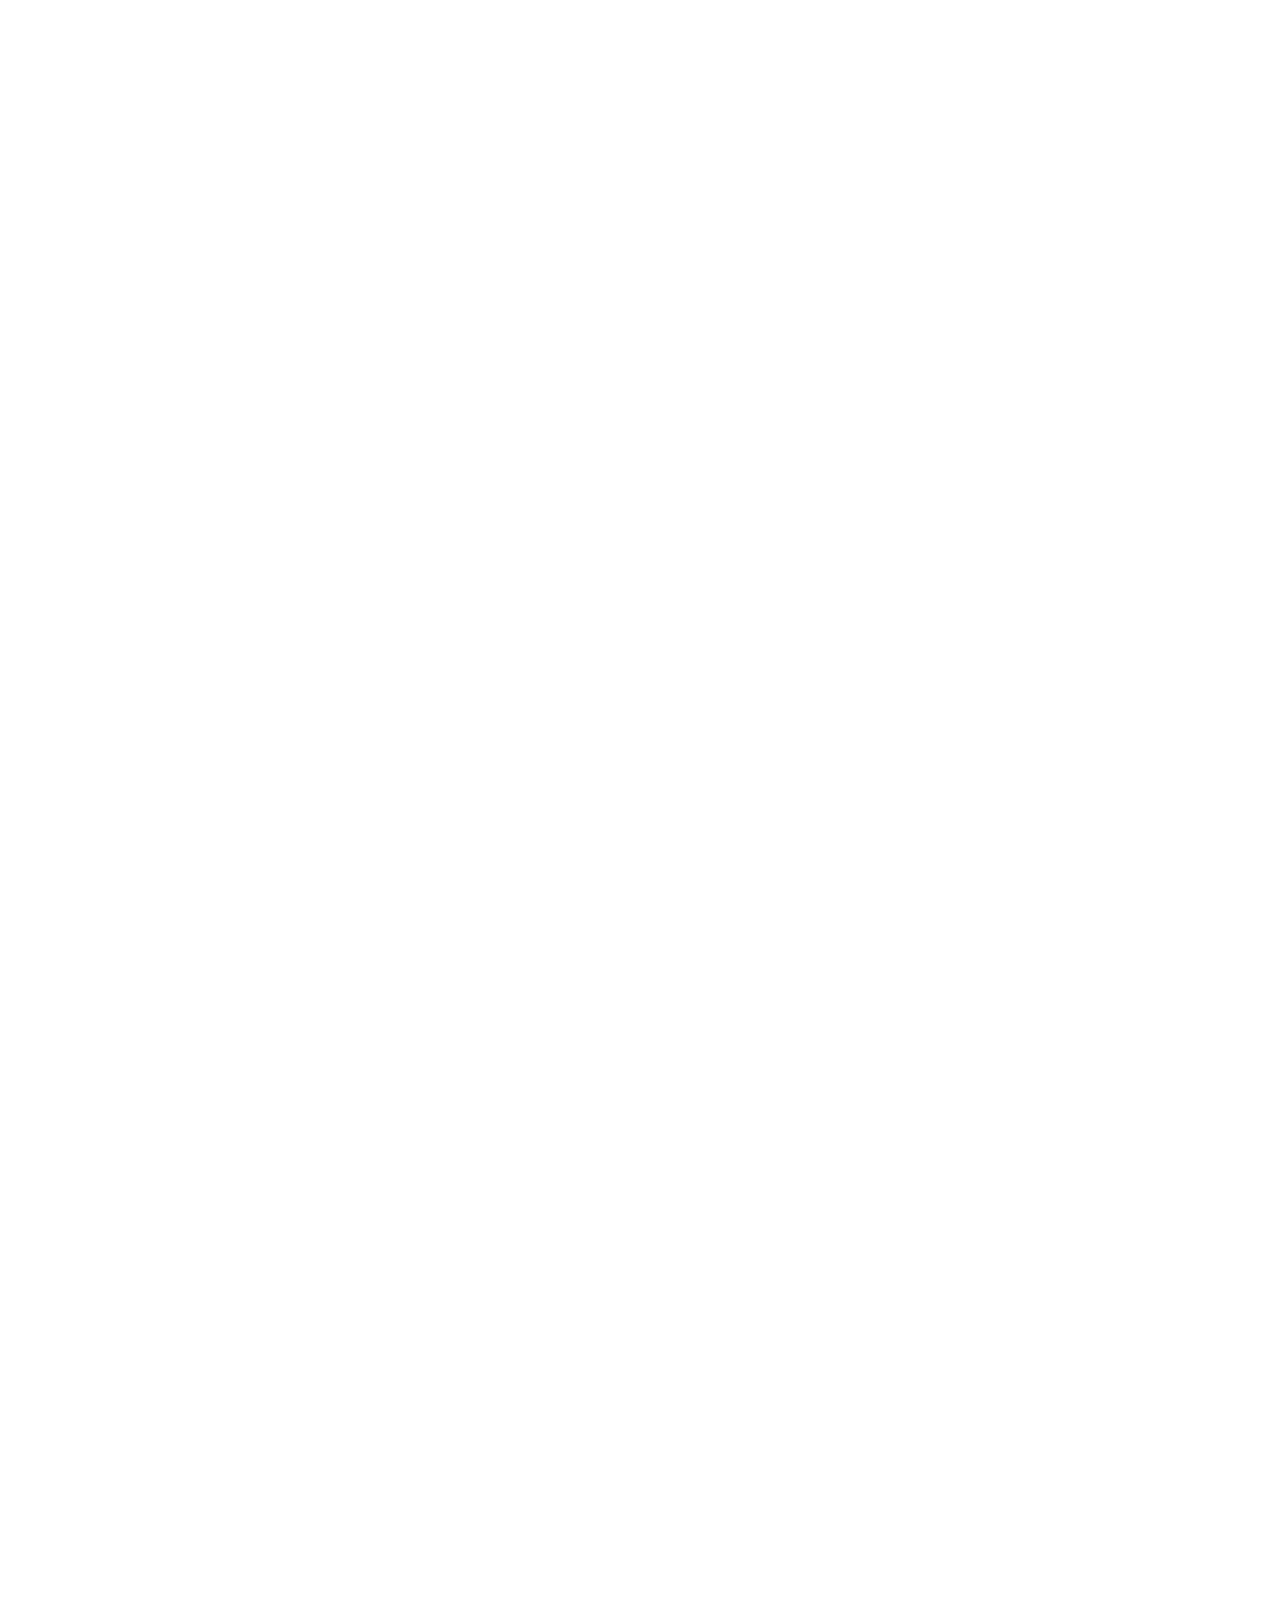
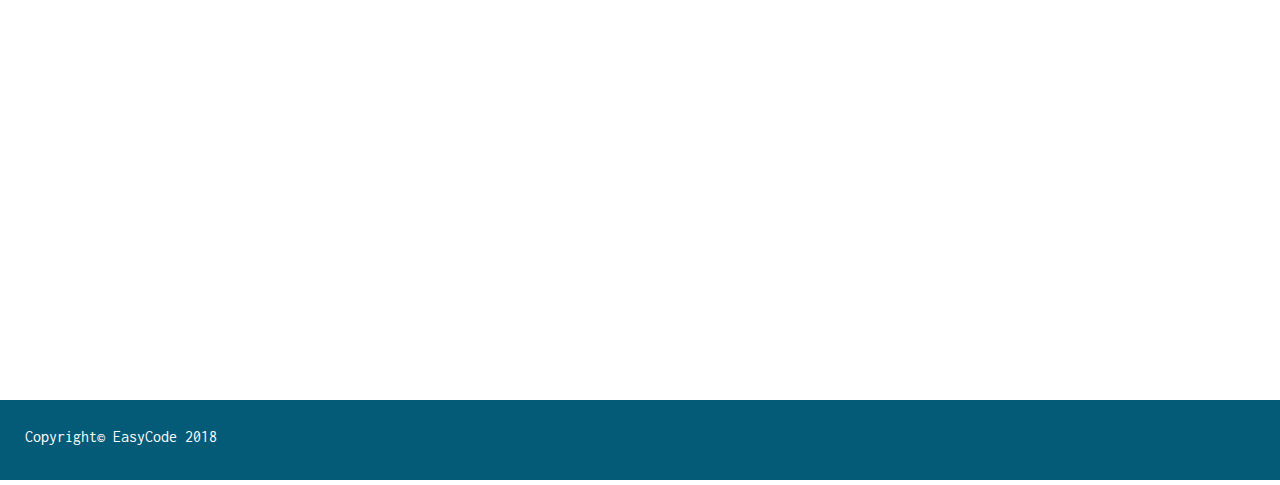
==== commit d8b669a9: "Se arregla detalle de footer" ====
--- a/index.html
+++ b/index.html
@@ -17,17 +17,19 @@
         <nav id="nav-bar">
             <a class="name-brand navbar-brand" href="#">
                 <h2 id="title-brand">Easy Code</h2>
-                <i class="burger-menu fas fa-bars"></i>
             </a>
-            <ul class="nav justify-content-end">
+            <ul id="list-icons" class=" nav justify-content-end">
                 <li class="nav-item">
-                    <a id="news-feed" class="nav-link active" href="#">Inicio</a>
+                    <a id="news-feed" class="menu-newsfeed nav-link active" href="#">Inicio</a>
+                    <i class="burger-menu menu-newsfeed fas fa-home"></i>
                 </li>
                 <li class="nav-item">
-                    <a id="profile" class="nav-link" href="#">Perfil</a>
+                    <a id="profile" class="menu-profile nav-link" href="#">Perfil</a>
+                    <i class="burger-menu menu-profile fa fa-user"></i>
                 </li>
                 <li class="nav-item">
-                    <a id="logout"class="nav-link" href="#">Salir</a>
+                    <a id="logout"class="logout nav-link" href="#">Salir</a>
+                    <i class="burger-menu fas fa-sign-out-alt"></i>
                 </li>
             </ul>
         </nav>
@@ -37,10 +39,10 @@
         <section id="left-section" class="row">
             <div class="col-sm-12 col-md-12 list-group">
                 <a href="#" id="interesting-info" class="direct-access list-group-item list-group-item-action active">Accesos directos</a>
-                <a href="https://stackoverflow.com/" class="direct-access list-group-item list-group-item-action" target="_blank"><img class="profile follow-people" src="assets/images/stacko.png" alt="stackoverflow-logo">Stack Overflow</a>
-                <a href="https://platzi.com/" class="direct-access list-group-item list-group-item-action" target="_blank"><img class="profile follow-people" src="assets/images/platzi.png" alt="platzi-logo">Platzi</a>
-                <a href="https://www.freecodecamp.org/" class="direct-access list-group-item list-group-item-action" target="_blank"><img class="profile follow-people" src="assets/images/freecodecamp.jpg" alt="freecodecamp-logo">Free Code Camp</a>
-                <a href="https://www.codecademy.com/es" class="direct-access list-group-item list-group-item-action" target="_blank"><img class="profile follow-people" src="assets/images/codeacademy.jpg" alt="codecademy-logo">Codecademy</a>
+                <a href="https://stackoverflow.com/" class=" direct-access list-group-item list-group-item-action" target="_blank"><img class="profile follow-people" src="assets/images/stacko.png" alt="stackoverflow-logo"><span class="name-da">Stack Overflow</span></a>
+                <a href="https://platzi.com/" class="direct-access list-group-item list-group-item-action" target="_blank"><img class="profile follow-people" src="assets/images/platzi.png" alt="platzi-logo"><span class="name-da">Platzi</span></a>
+                <a href="https://www.freecodecamp.org/" class=" direct-access list-group-item list-group-item-action" target="_blank"><img class="profile follow-people" src="assets/images/freecodecamp.jpg" alt="freecodecamp-logo"><span class="name-da">Free Code Camp</span></a>
+                <a href="https://www.codecademy.com/es" class=" direct-access list-group-item list-group-item-action" target="_blank"><img class="profile follow-people" src="assets/images/codeacademy.jpg" alt="codecademy-logo"><span class="name-da">Codecademy</span></a>
             </div>
         </section>
         <section id="profile-section" class="profile-info">
@@ -49,28 +51,27 @@
                 <h1>Sofia</h1>
                 <div class="profile-info-user">
                     <div id="profileBadges">
-                        <img src="assets/images/badge1.png" alt="Badge">
-                        <img src="assets/images/badge2.png" alt="Badge">
-                        <img src="assets/images/badge4.png" alt="Badge">
-                    </div>
-                    <p><img id="jobLogo" src="assets/images/laboratoria.jpg" alt="">  Estudiante</p>
+                        <img class="icons-p" src="assets/images/badge1.png" alt="Badge">
+                        <img class="icons-p" src="assets/images/badge2.png" alt="Badge">
+                        <img class="icons-p" src="assets/images/badge4.png" alt="Badge">
+                    </div>
+                    <p><img id="jobLogo" class="icons-p" src="assets/images/laboratoria.jpg" alt="">  Estudiante</p>
                 </div>
             </div>
             <div id="following" class="container-following">
                 <h3 class="followingTo">Siguiendo</h3>
             </div>
             <div id="userLanguages">
-                <hr>
                 <h5 class="programming-languages">Lenguajes de programación:</h5>
-                <img src="assets/images/apps.png" alt="React">
-                <img src="assets/images/css.png" alt="CSS">
-                <img src="assets/images/html.png" alt="HTML">
-                <img src="assets/images/js.png" alt="JS">
+                <img class="icons-p" src="assets/images/apps.png" alt="React">
+                <img class="icons-p" src="assets/images/css.png" alt="CSS">
+                <img class="icons-p" src="assets/images/html.png" alt="HTML">
+                <img class="icons-p" src="assets/images/js.png" alt="JS">
             </div>
             <br>
             <div id="redesUsuario" class="linkedin">
-                <a href=""><img src="assets/images/linkedin.png" alt="Linkedin"></a>
-                <a href=""><img src="assets/images/github.png" alt="Redsocial"></a>
+                <a class="icons-p" href="#"><img src="assets/images/linkedin.png" alt="Linkedin"></a>
+                <a class="icons-p" href="#"><img src="assets/images/github.png" alt="Redsocial"></a>
             </div>
         </section>
     </div>
@@ -228,15 +229,14 @@
         </main>
     </div>
     <!--Footer-->
-    <div class="container-fluid">
-        <footer id="footer-container" class="row">
+    <div>
+        <footer id="footer-container">
             <p class="copyright">Copyright© EasyCode 2018</p>
         </footer>
     </div>
     <!-- jQuery first, then Popper.js, then Bootstrap JS -->
     <script src="https://www.gstatic.com/firebasejs/5.1.0/firebase.js"></script>
-    <script src="https://code.jquery.com/jquery-3.3.1.slim.min.js" integrity="sha384-q8i/X+965DzO0rT7abK41JStQIAqVgRVzpbzo5smXKp4YfRvH+8abtTE1Pi6jizo"
-        crossorigin="anonymous"></script>
+    <script src="https://code.jquery.com/jquery-3.3.1.slim.min.js" integrity="sha384-q8i/X+965DzO0rT7abK41JStQIAqVgRVzpbzo5smXKp4YfRvH+8abtTE1Pi6jizo" crossorigin="anonymous"></script>
     <script src="js/assets/bootstrap.min.js"></script>
     <script src="js/app.js"></script>
 </body>
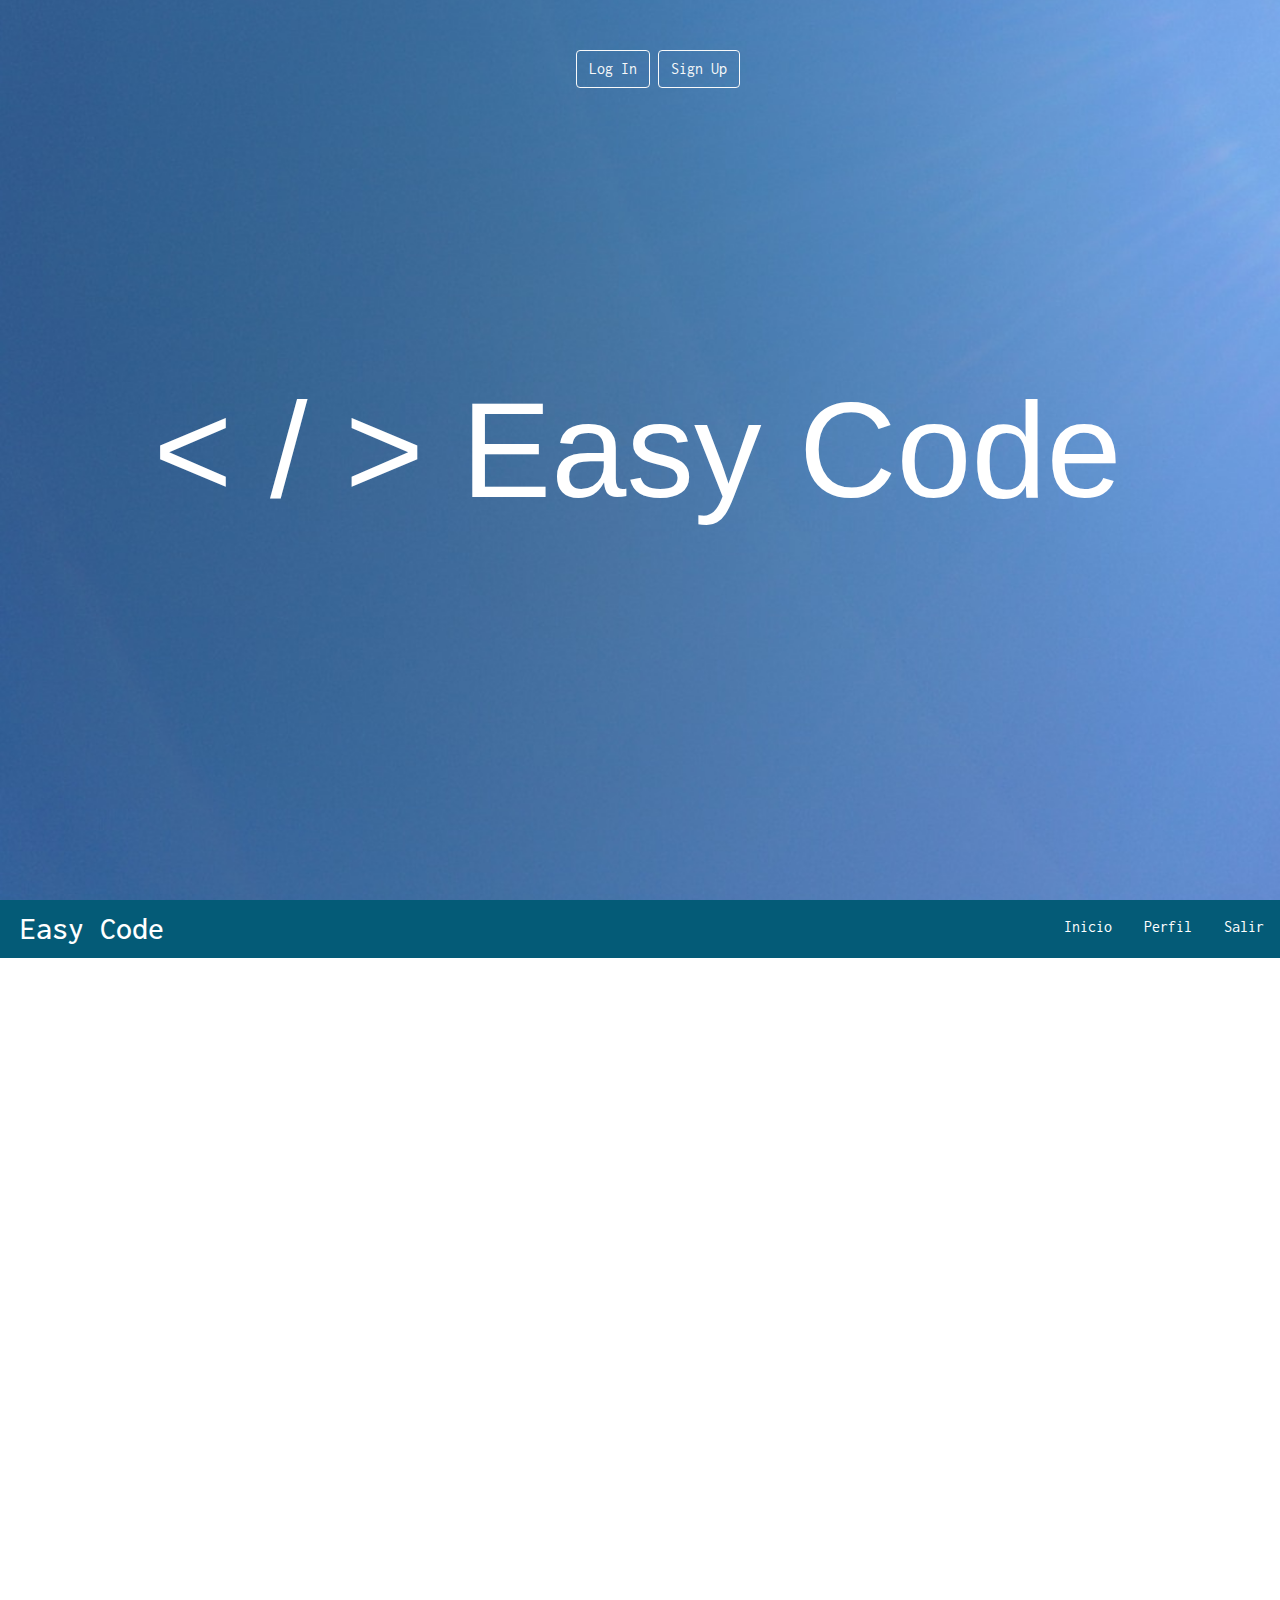
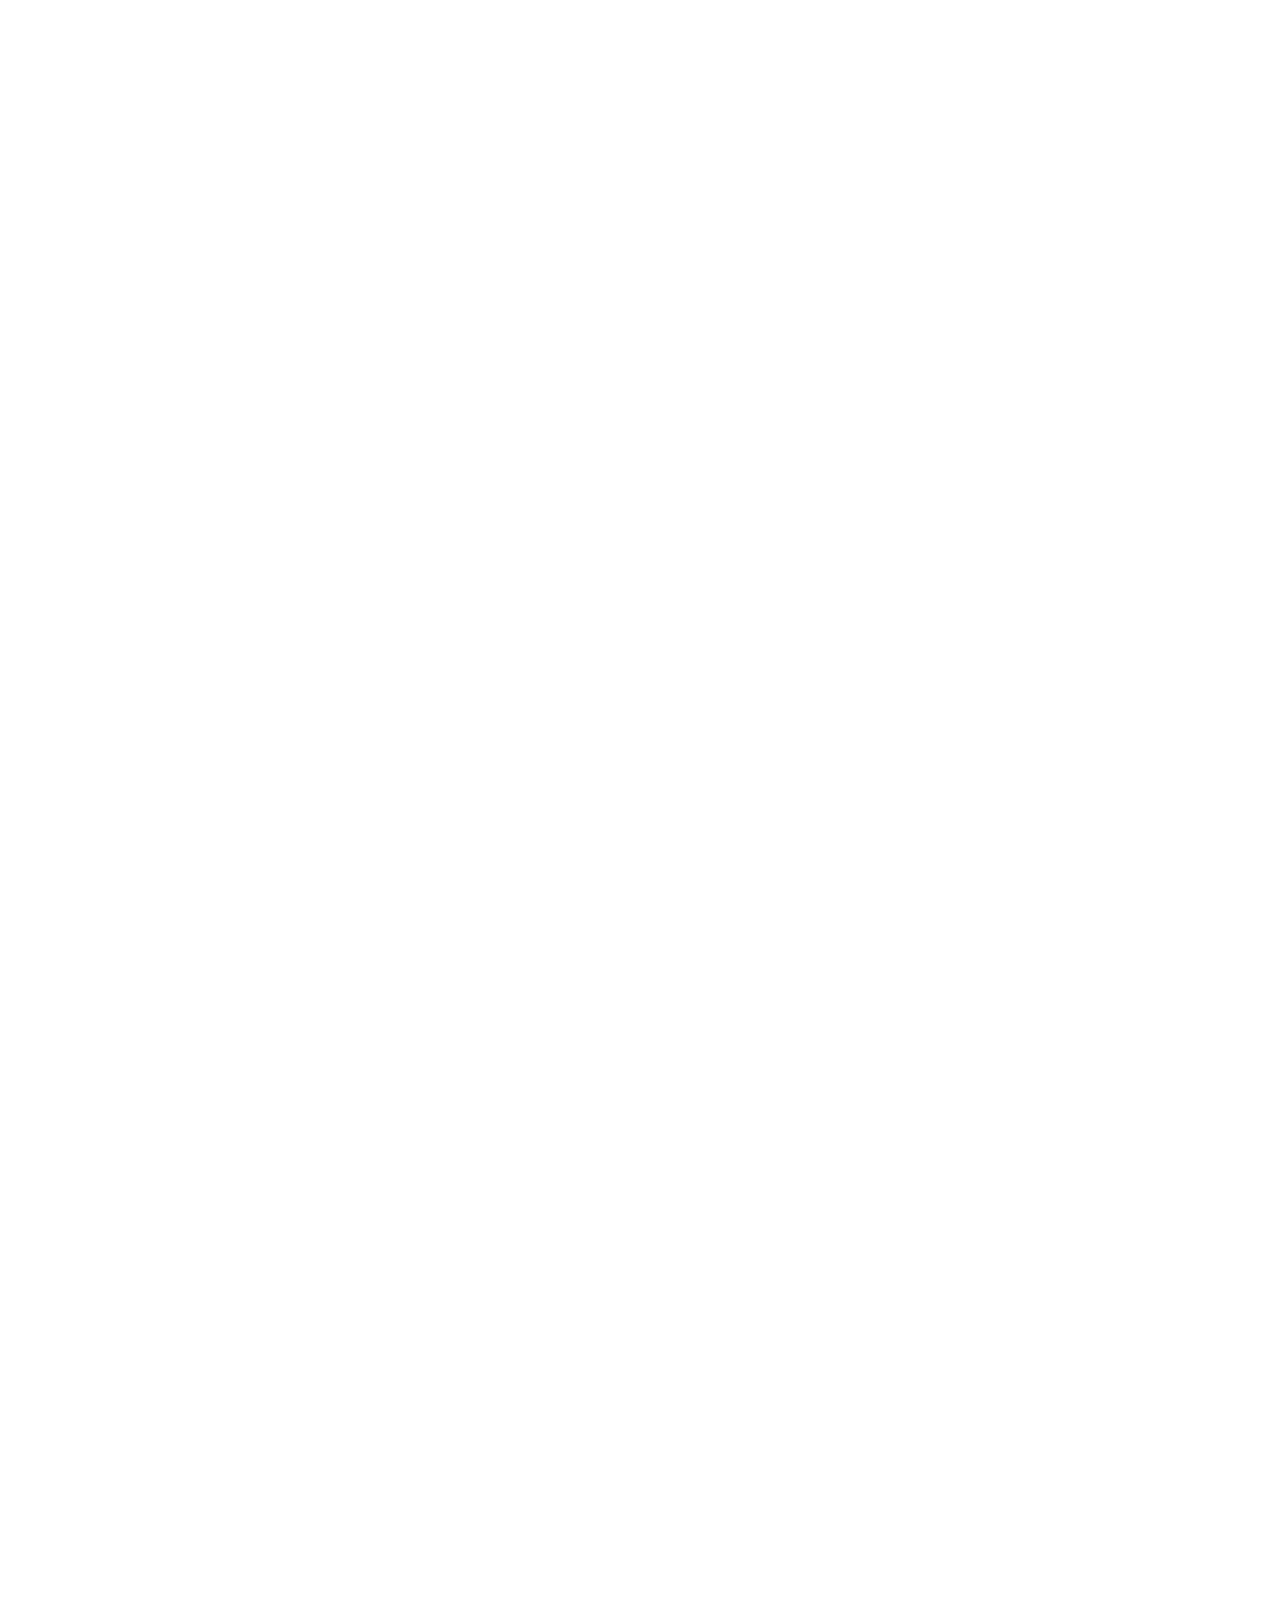
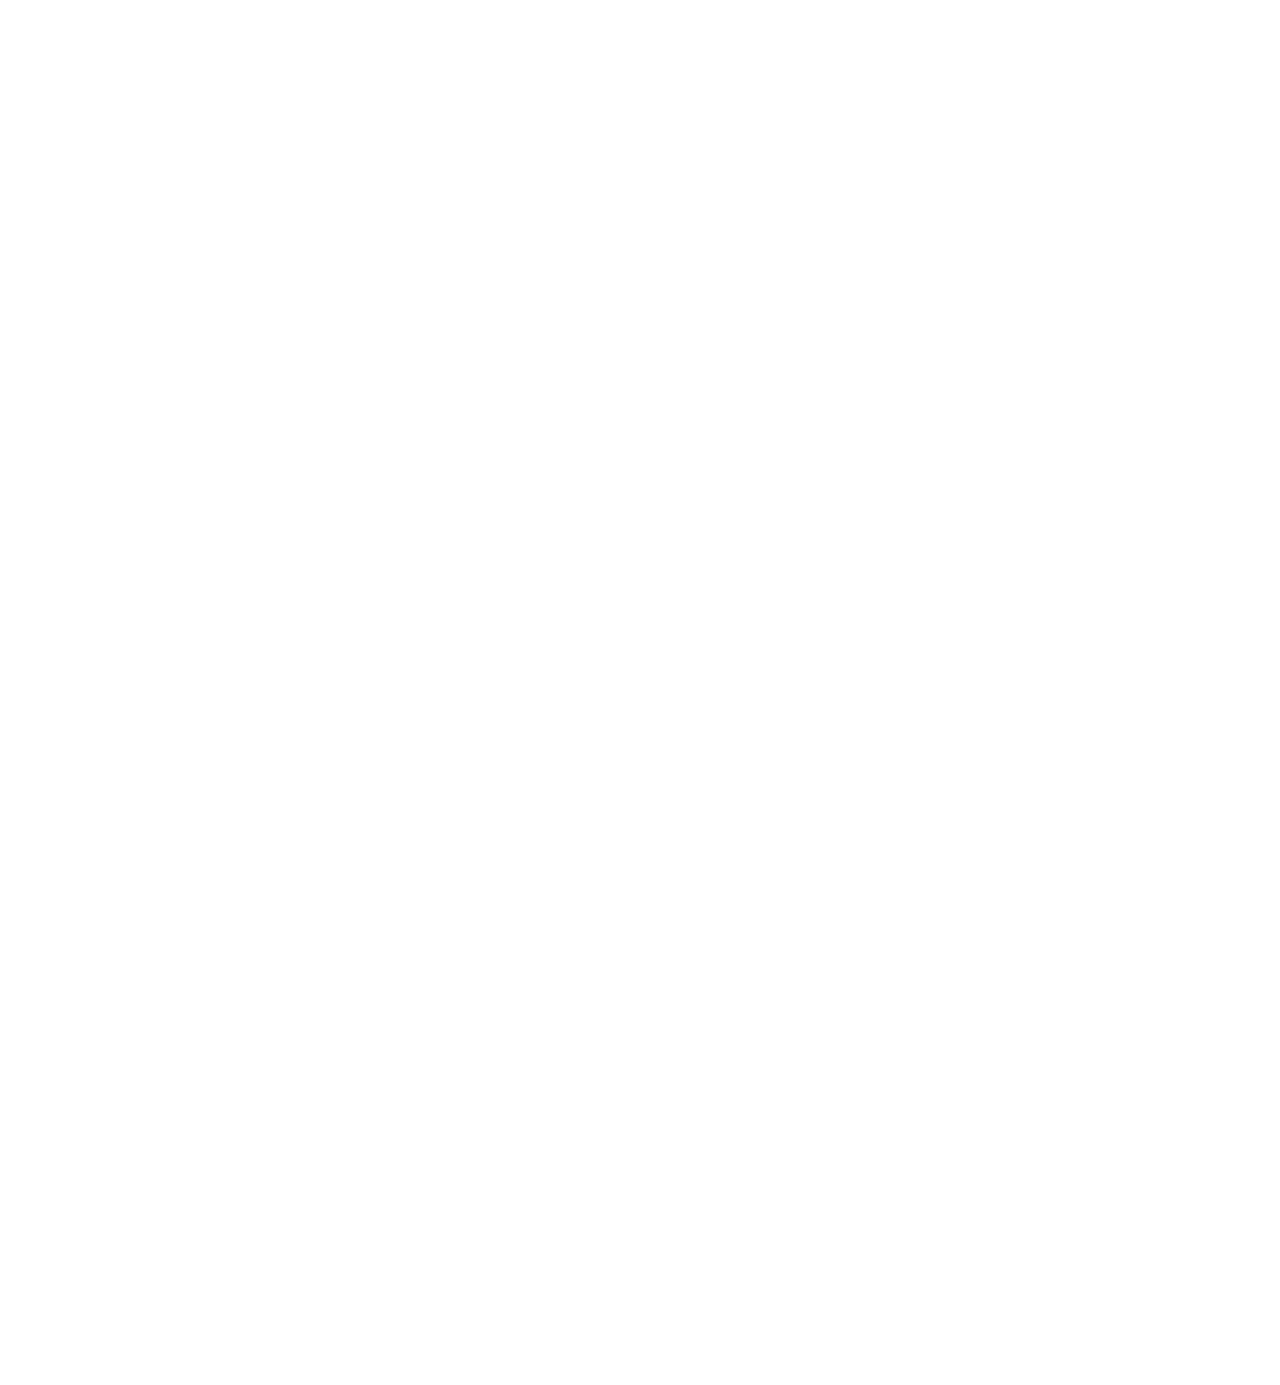
==== commit 7a891f78: "Actualización ultimos cambios" ====
--- a/index.html
+++ b/index.html
@@ -12,6 +12,11 @@
     <link rel="stylesheet" href="css/main.css">
 </head>
 <body>
+    <div id="first-view" class="menu-newsfeed">
+        <button id="main-log-in" type="button" class="btn btn-outline-light button-login">Log In</button>
+        <a href="#sign-up" data-toggle="modal"><button type="button" class="btn btn-outline-light button-signup">Sign Up</button></a>
+        <h1 id="easy-code-logo">&lt; / &gt; Easy Code </h1>
+    </div>
     <!--Header - Navigation-->
     <header id="nav-header">
         <nav id="nav-bar">
--- a/css/main.css
+++ b/css/main.css
@@ -13,6 +13,40 @@
     background-color: #e0e0e0;
     color:  black;
     border: #e0e0e0;
+}
+
+#first-view {
+    width: 100%;
+    height: 100%;
+    background-image: url('../assets/images/background.jpg');
+    background-position: center;
+    background-size: cover;
+    display: block;
+}
+
+.button-login {
+    margin-left: 45%;
+}
+
+.button-login, .button-signup {
+    margin-top: 50px;
+}
+
+#easy-code, #easy-code-logo{
+    font-family: 'Noto Sans', sans-serif;
+    font-size: 15vh;
+    margin-top: 10px;
+    color: white;
+}
+
+#easy-code-logo {
+    margin-left: 12%;
+    margin-top: 22%;
+}
+
+#easy-code {
+    margin-left: 15%;
+    margin-top: 15%;
 }
 
 /*Navigation*/
@@ -77,18 +111,21 @@
 
 h3.followingTo {
     padding: 10px;
+    border-bottom: 1px solid grey;
 }
 
 h5.programming-languages {
     padding: 15px;
 }
 
-hr {
-    background-color: grey;
-}
 
 #redesUsuario {
     border-top: 10px;
+}
+
+#userLanguages {
+    text-align: left;
+    margin-left: -10px
 }
 
 
@@ -250,6 +287,8 @@
     height: 80px;
     background-color: #045B77;
     color: white;
+    margin: 0;
+    display: none;
 }
 
 p.copyright {
@@ -260,17 +299,35 @@
 /* Media Query */
 
 @media screen and (min-width:320px ) and (max-width:576px){
+
     h2#title-brand {
-        display: none;
+        font-size: 20px;
     }
 
     i.burger-menu {
         display: block;
+        padding-top: 20px;
+    }
+
+    #news-feed  {
+        display: none;
+    }
+
+    #profile {
+        display: none;
+    }
+
+    #logout {
+        display: none;
+    }
+
+    ul#list-icons {
+        align-content: center;
     }
 
     #rigth-section {
         position: absolute;
-        top: 55%;
+        top: 65%;
         left: 24%;
         width: 80%;
         z-index: 5;
@@ -288,4 +345,28 @@
         margin-left: 15px;
     }
 
-}
+    #profileBadges, #redesUsuario {
+        width: 140px;
+    }
+
+    #jobLogo {
+        width: 30px;
+    }
+
+    #userLanguages {
+        width: 160px;
+    }
+
+    span.name-da {
+        display: none;
+    }
+
+    h3.followingTo, h5.programming-languages {
+        font-size: 15px;
+    }
+    #interesting-info {
+        font-size: 12px;
+        text-align: center;
+    }
+
+}
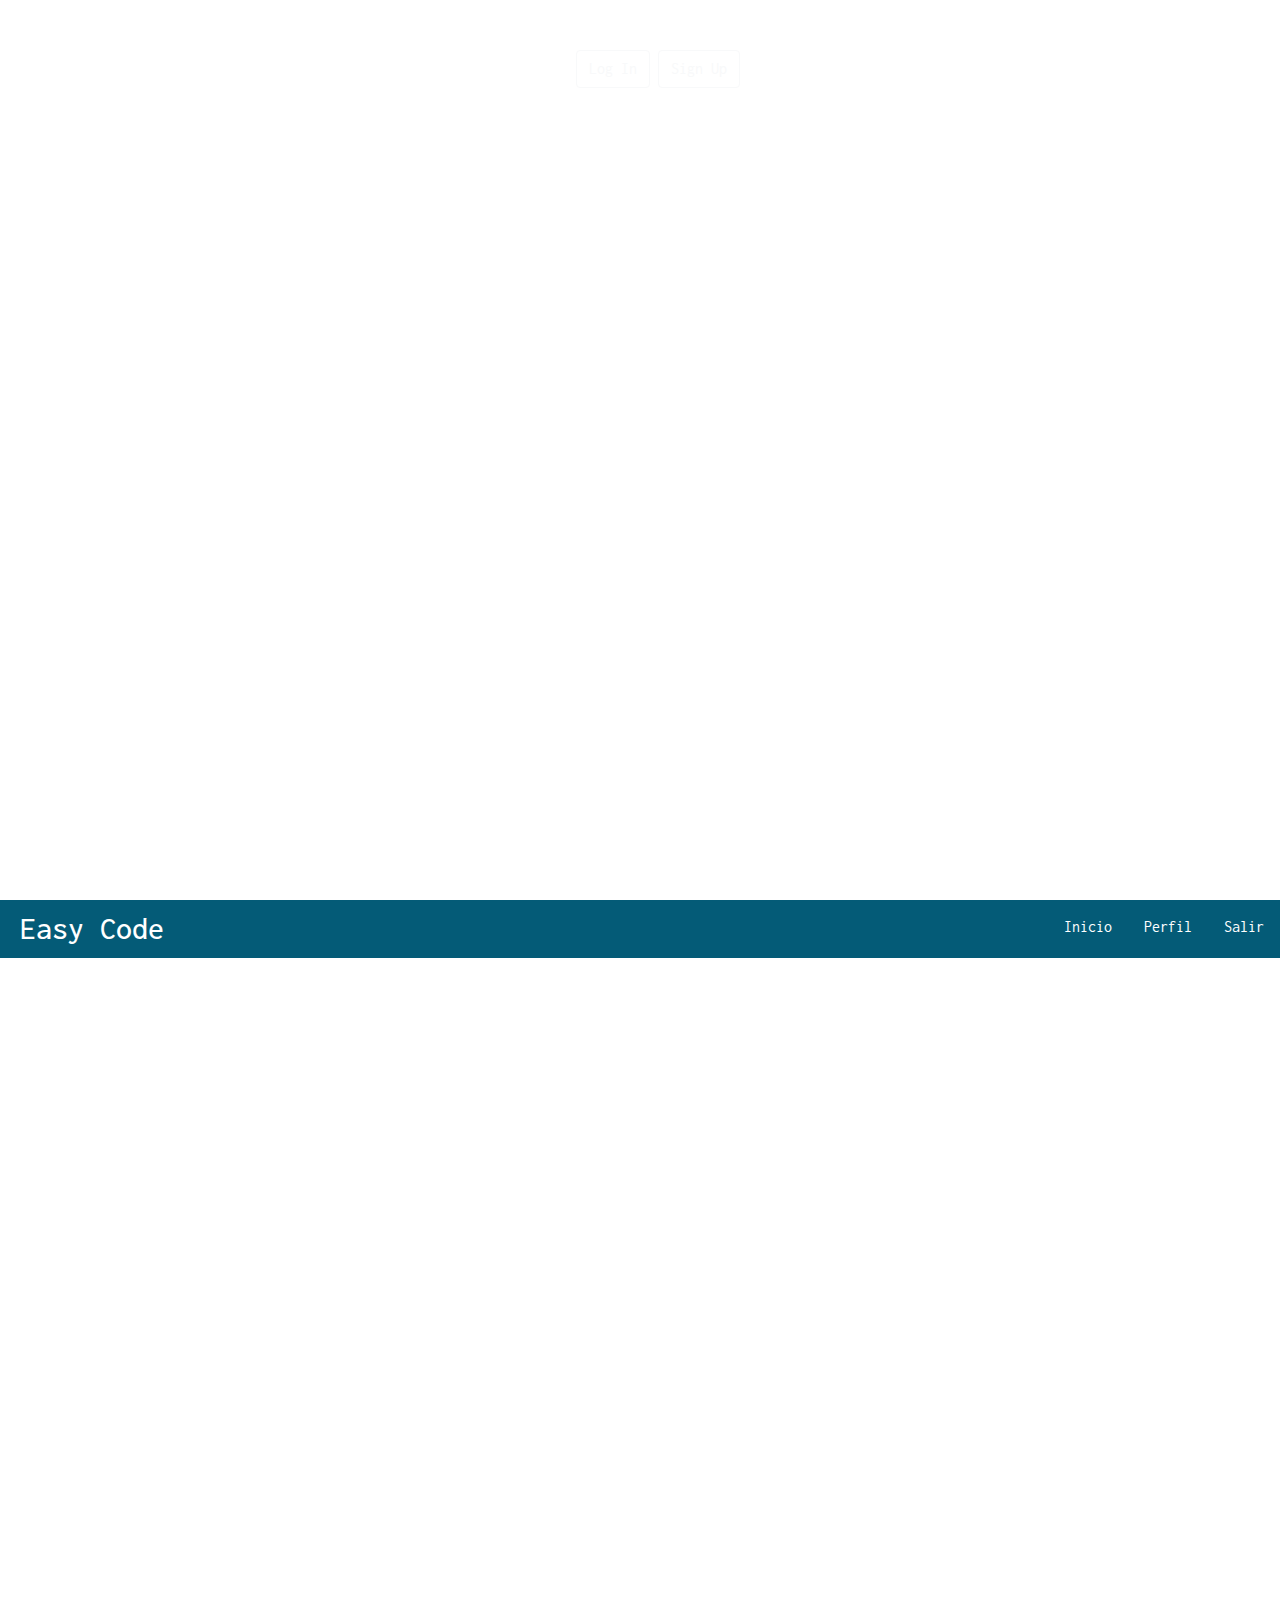
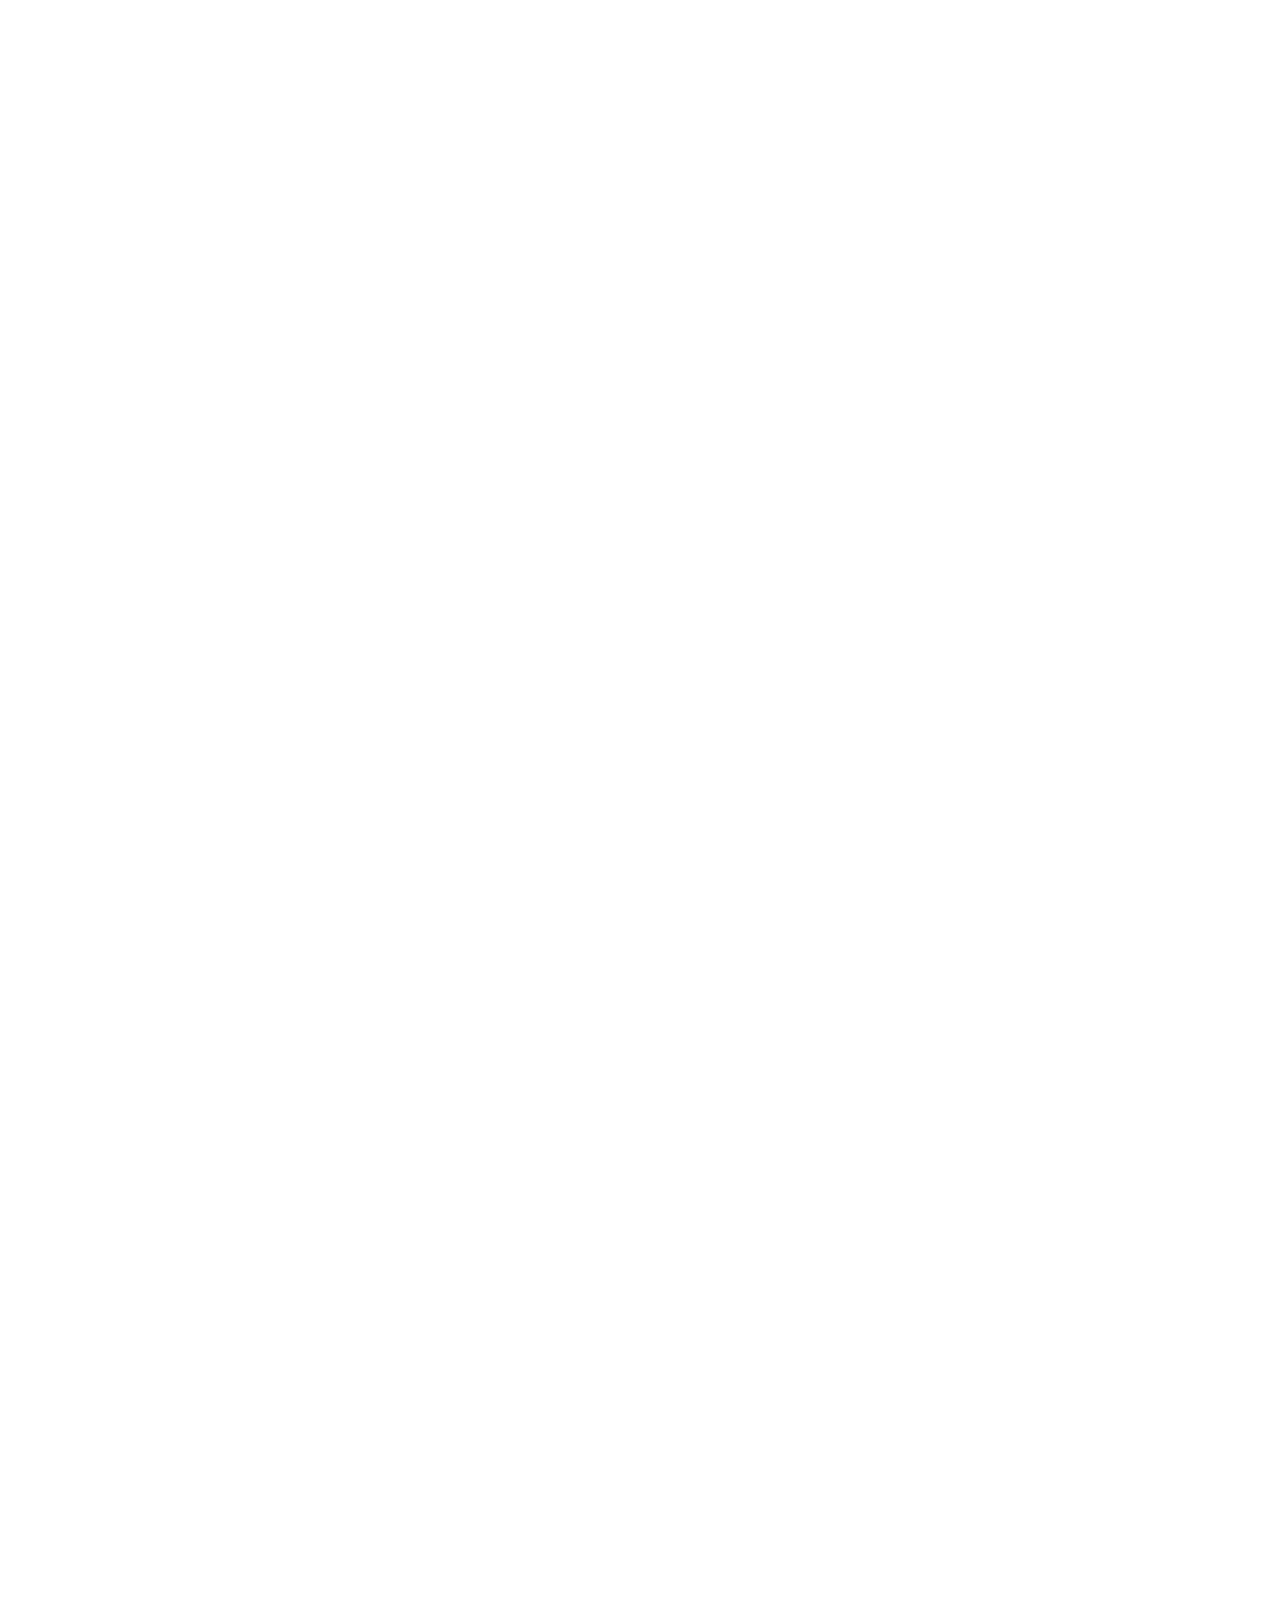
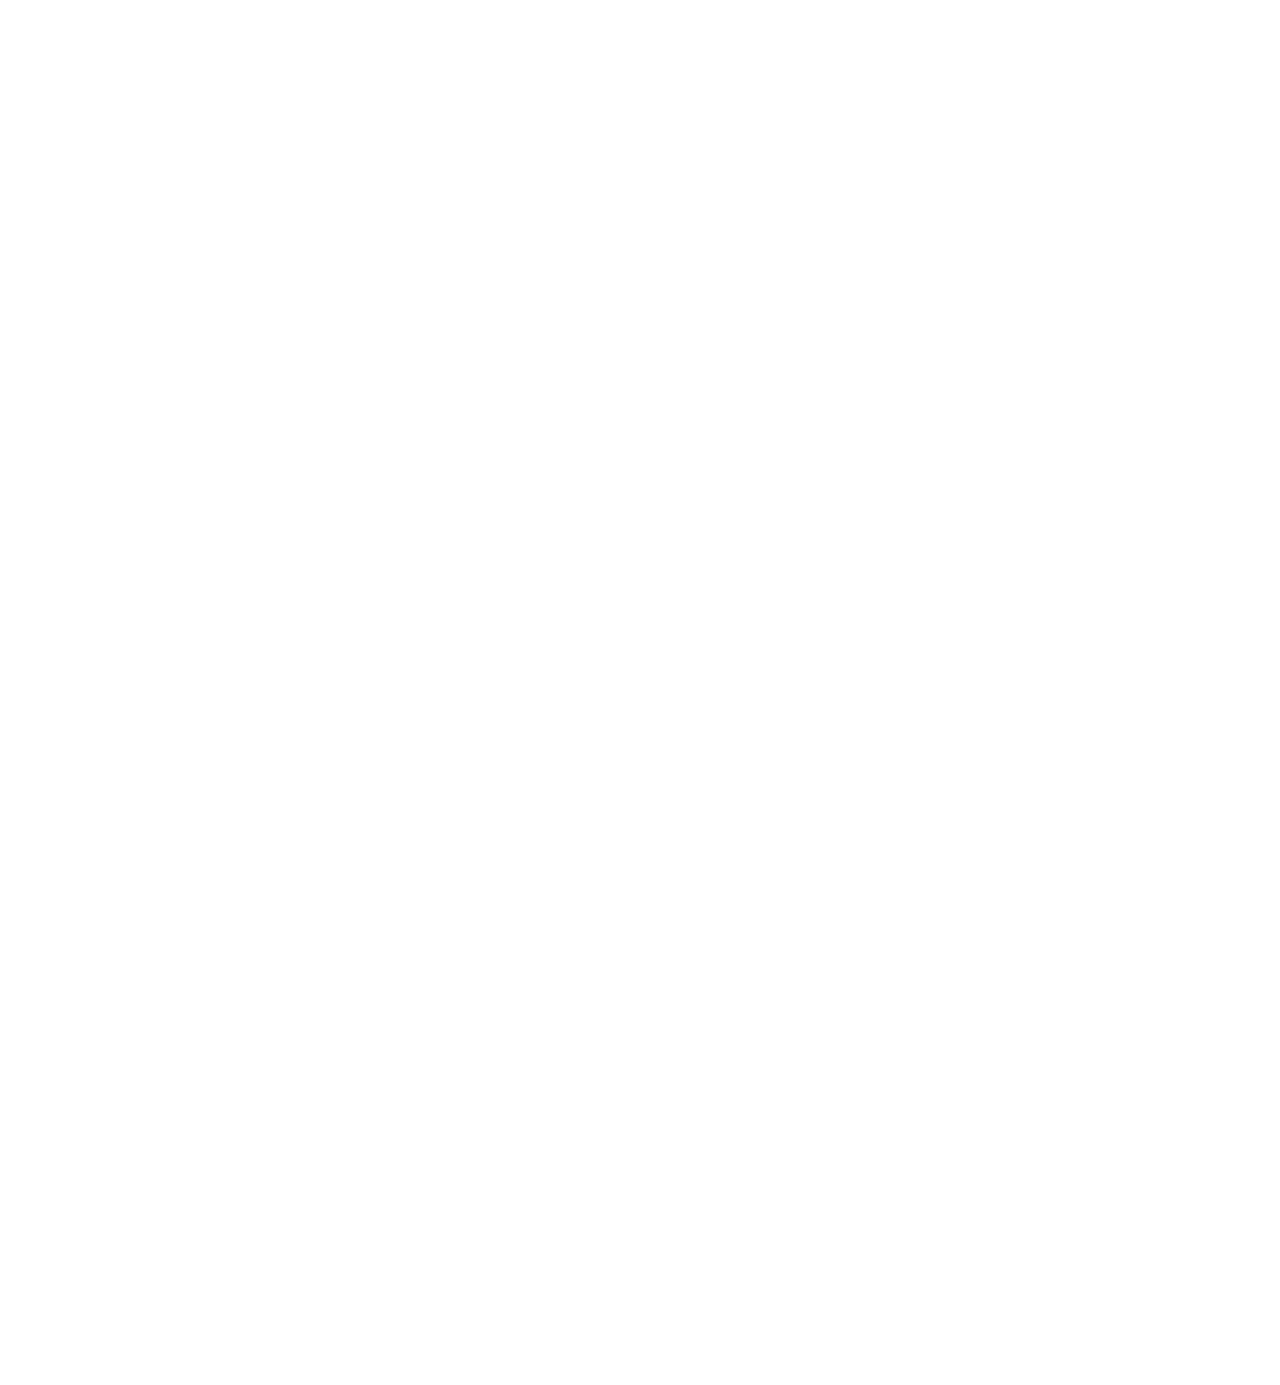
==== commit 31b2f142: "Se actualiza REREADME y se agrega otra página que da la vista principal" ====
--- a/index.html
+++ b/index.html
@@ -15,7 +15,7 @@
     <div id="first-view" class="menu-newsfeed">
         <button id="main-log-in" type="button" class="btn btn-outline-light button-login">Log In</button>
         <a href="#sign-up" data-toggle="modal"><button type="button" class="btn btn-outline-light button-signup">Sign Up</button></a>
-        <h1 id="easy-code-logo">&lt; / &gt; Easy Code </h1>
+        <h1 id="easy-code-logo">&lt;/&gt; Easy Code </h1>
     </div>
     <!--Header - Navigation-->
     <header id="nav-header">
@@ -75,7 +75,7 @@
             </div>
             <br>
             <div id="redesUsuario" class="linkedin">
-                <a class="icons-p" href="#"><img src="assets/images/linkedin.png" alt="Linkedin"></a>
+                <a class="icons-p" href="#"><img src="assets/images/linkedin3.png" alt="Linkedin"></a>
                 <a class="icons-p" href="#"><img src="assets/images/github.png" alt="Redsocial"></a>
             </div>
         </section>
--- a/css/main.css
+++ b/css/main.css
@@ -18,7 +18,7 @@
 #first-view {
     width: 100%;
     height: 100%;
-    background-image: url('../assets/images/background.jpg');
+    background-image: url('../assets/images/easycode.gif');
     background-position: center;
     background-size: cover;
     display: block;
@@ -33,21 +33,16 @@
 }
 
 #easy-code, #easy-code-logo{
-    font-family: 'Noto Sans', sans-serif;
-    font-size: 15vh;
+    font-size: 20vh;
     margin-top: 10px;
     color: white;
 }
 
 #easy-code-logo {
-    margin-left: 12%;
-    margin-top: 22%;
-}
-
-#easy-code {
-    margin-left: 15%;
+    text-align: center;
     margin-top: 15%;
 }
+
 
 /*Navigation*/
 #nav-header {
@@ -369,4 +364,13 @@
         text-align: center;
     }
 
-}
+    .button-login {
+        margin-left: 27%;
+    }
+        
+    #easy-code-logo {
+        margin-left: 30%;
+        margin-top: 15%;
+    }
+
+}
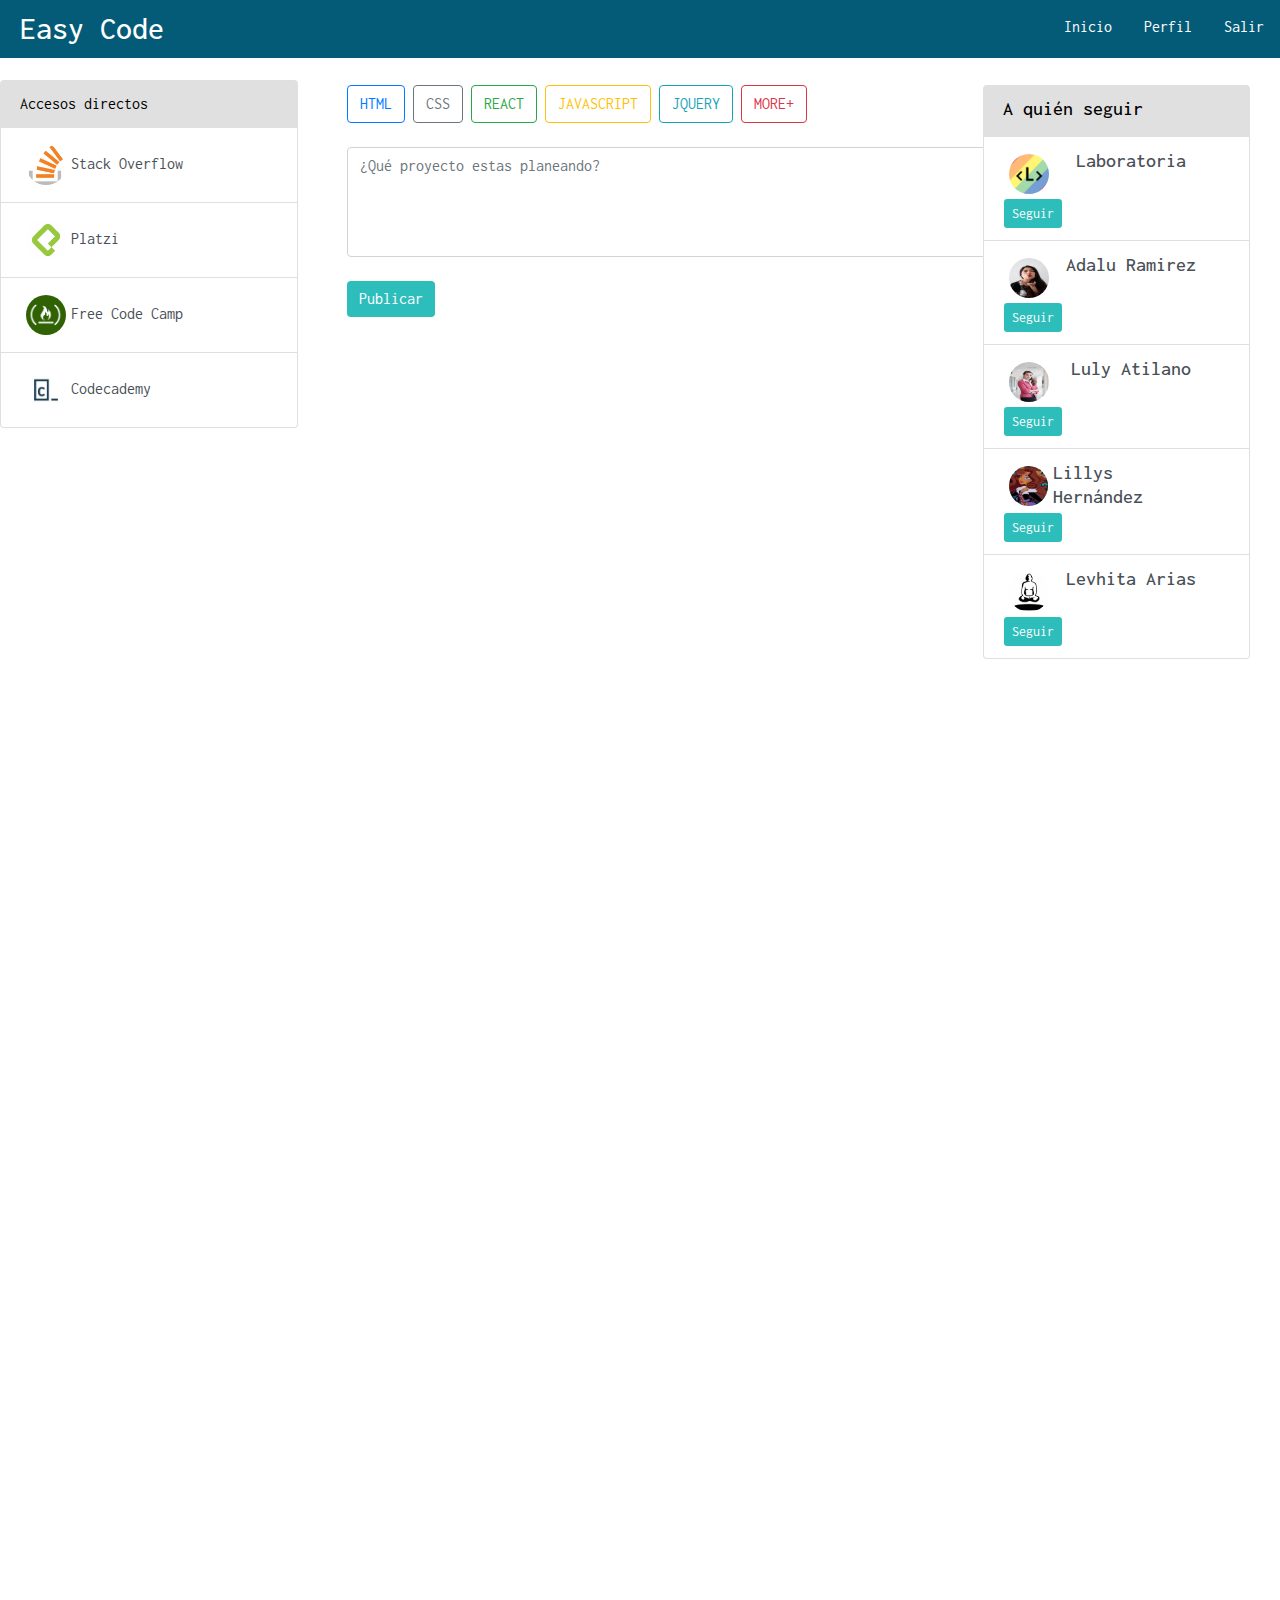
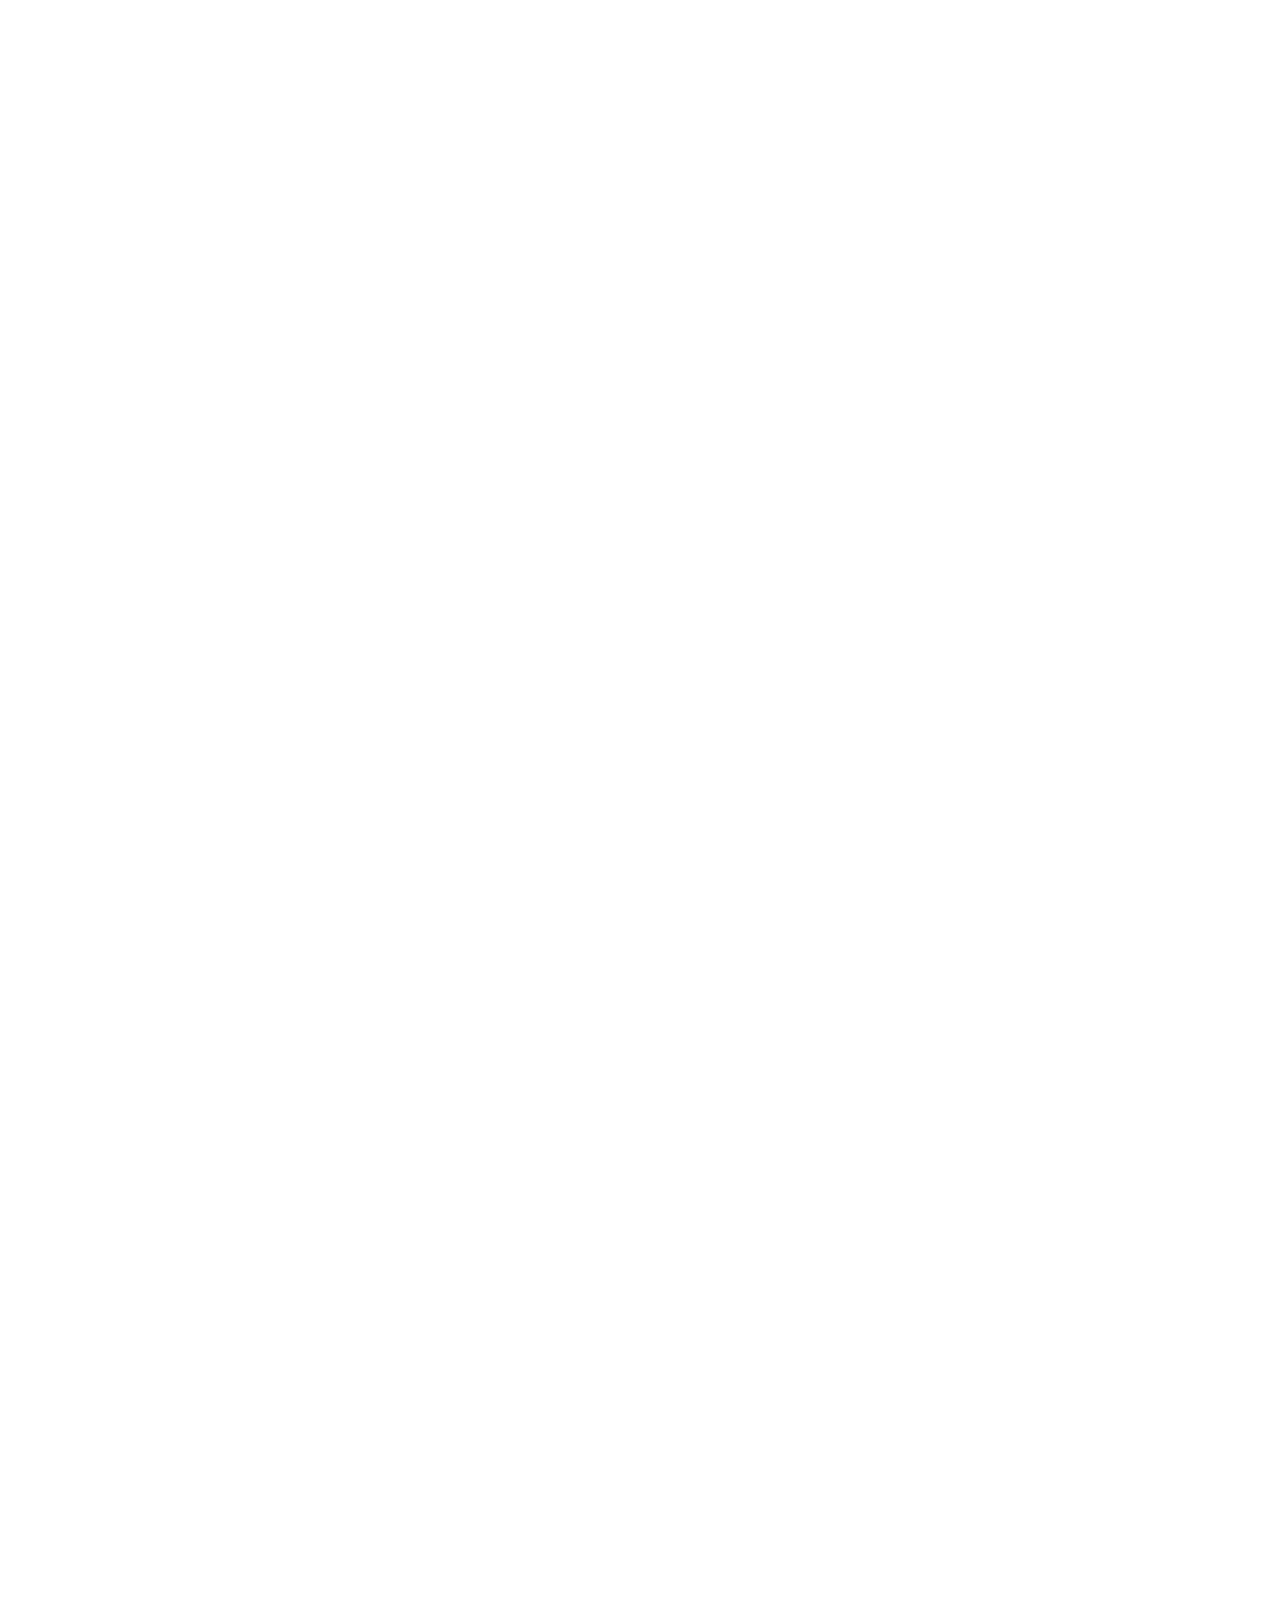
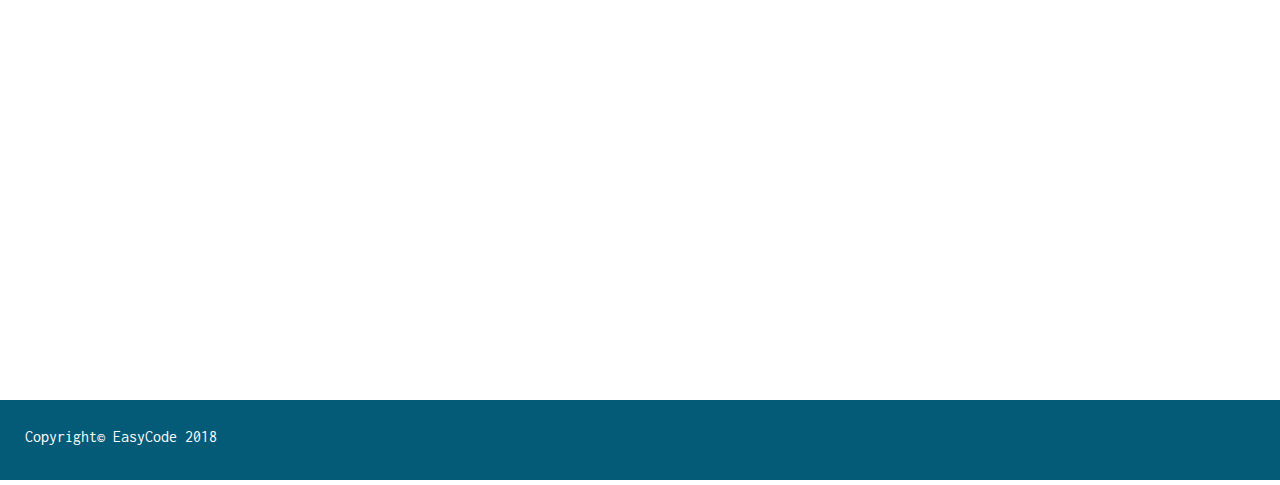
==== commit d949dfef: "Se quita la vista principal de la página" ====
--- a/index.html
+++ b/index.html
@@ -12,11 +12,6 @@
     <link rel="stylesheet" href="css/main.css">
 </head>
 <body>
-    <div id="first-view" class="menu-newsfeed">
-        <button id="main-log-in" type="button" class="btn btn-outline-light button-login">Log In</button>
-        <a href="#sign-up" data-toggle="modal"><button type="button" class="btn btn-outline-light button-signup">Sign Up</button></a>
-        <h1 id="easy-code-logo">&lt;/&gt; Easy Code </h1>
-    </div>
     <!--Header - Navigation-->
     <header id="nav-header">
         <nav id="nav-bar">
@@ -75,7 +70,7 @@
             </div>
             <br>
             <div id="redesUsuario" class="linkedin">
-                <a class="icons-p" href="#"><img src="assets/images/linkedin3.png" alt="Linkedin"></a>
+                <a class="icons-p" href="#"><img src="assets/images/Linkedin.png" alt="Linkedin"></a>
                 <a class="icons-p" href="#"><img src="assets/images/github.png" alt="Redsocial"></a>
             </div>
         </section>
--- a/css/main.css
+++ b/css/main.css
@@ -13,34 +13,6 @@
     background-color: #e0e0e0;
     color:  black;
     border: #e0e0e0;
-}
-
-#first-view {
-    width: 100%;
-    height: 100%;
-    background-image: url('../assets/images/easycode.gif');
-    background-position: center;
-    background-size: cover;
-    display: block;
-}
-
-.button-login {
-    margin-left: 45%;
-}
-
-.button-login, .button-signup {
-    margin-top: 50px;
-}
-
-#easy-code, #easy-code-logo{
-    font-size: 20vh;
-    margin-top: 10px;
-    color: white;
-}
-
-#easy-code-logo {
-    text-align: center;
-    margin-top: 15%;
 }
 
 
@@ -77,10 +49,18 @@
 }
 /*Left Section*/
 
-#left-section, #profile-section {
+#left-section {
     margin-top: 80px;
     float: left;
     width: 25%;
+    display: block;
+}
+
+
+#profile-section {
+    margin-top: 80px;
+    float: left;
+    width: 25%;
     display: none;
 }
 
@@ -126,7 +106,14 @@
 
 /*Right Section*/
 
-#rigth-section, #images-right {
+#rigth-section {
+    margin-top: 85px;
+    float: right;
+    width: 25%;
+    display: block;
+}
+
+#images-right {
     margin-top: 85px;
     float: right;
     width: 25%;
@@ -250,7 +237,7 @@
 /*News Feed Section*/
 
 #newsfeed-section {
-    display: none;
+    display: block;
     margin-left: 5%;
 }
 
@@ -283,7 +270,7 @@
     background-color: #045B77;
     color: white;
     margin: 0;
-    display: none;
+    display: block;
 }
 
 p.copyright {
@@ -363,14 +350,4 @@
         font-size: 12px;
         text-align: center;
     }
-
-    .button-login {
-        margin-left: 27%;
-    }
-        
-    #easy-code-logo {
-        margin-left: 30%;
-        margin-top: 15%;
-    }
-
-}
+}